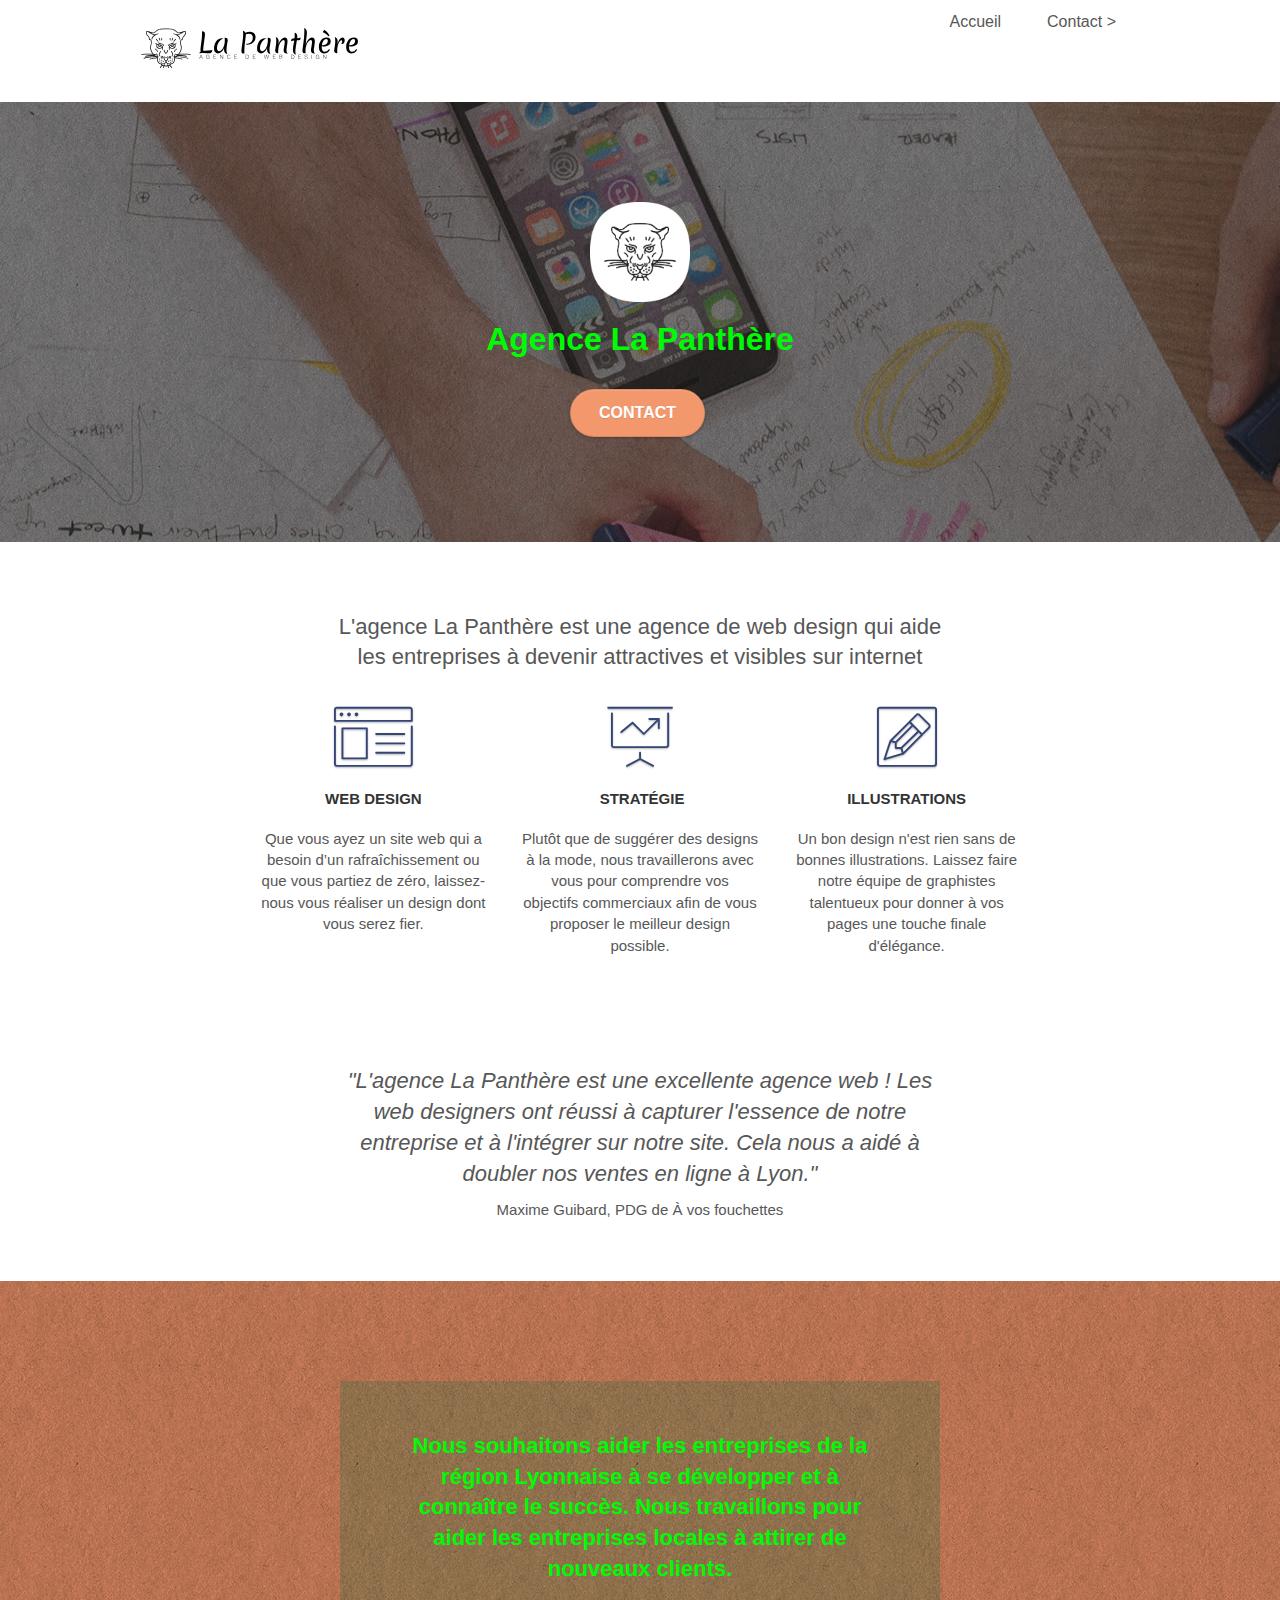
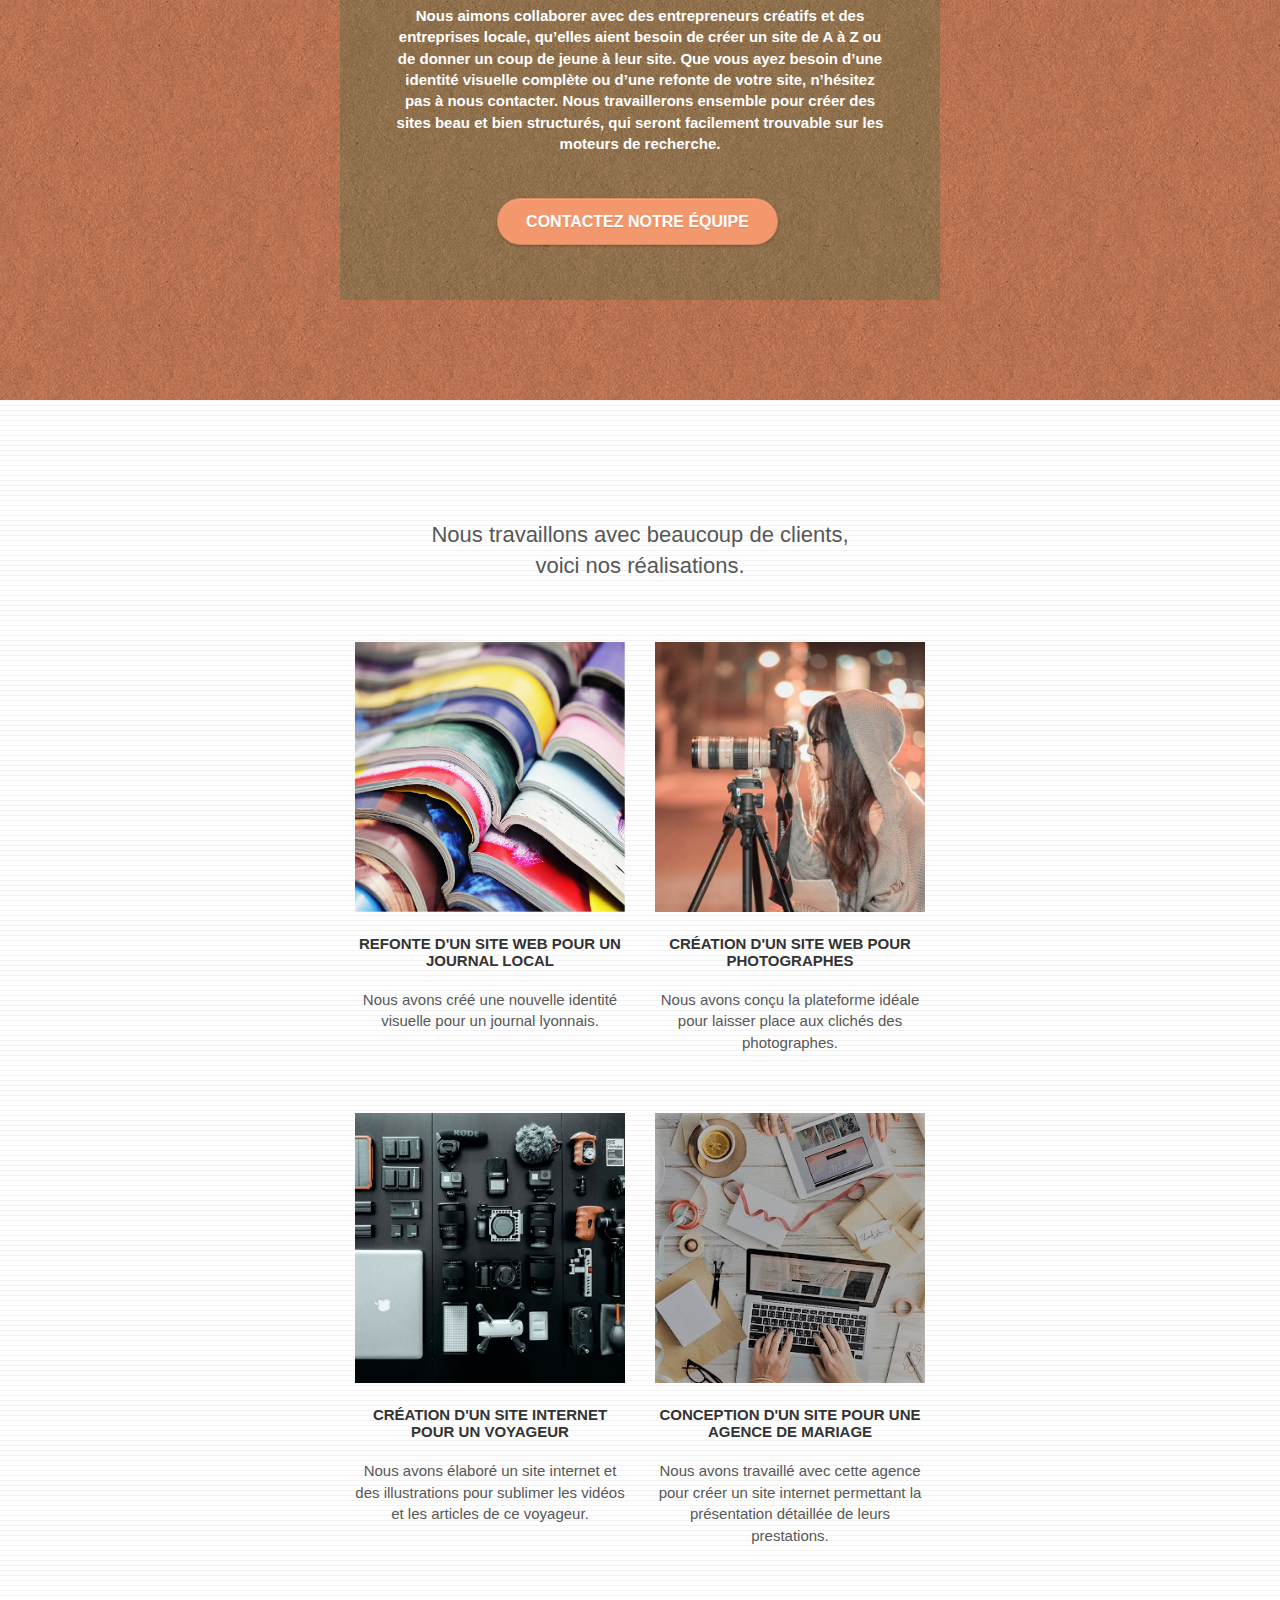
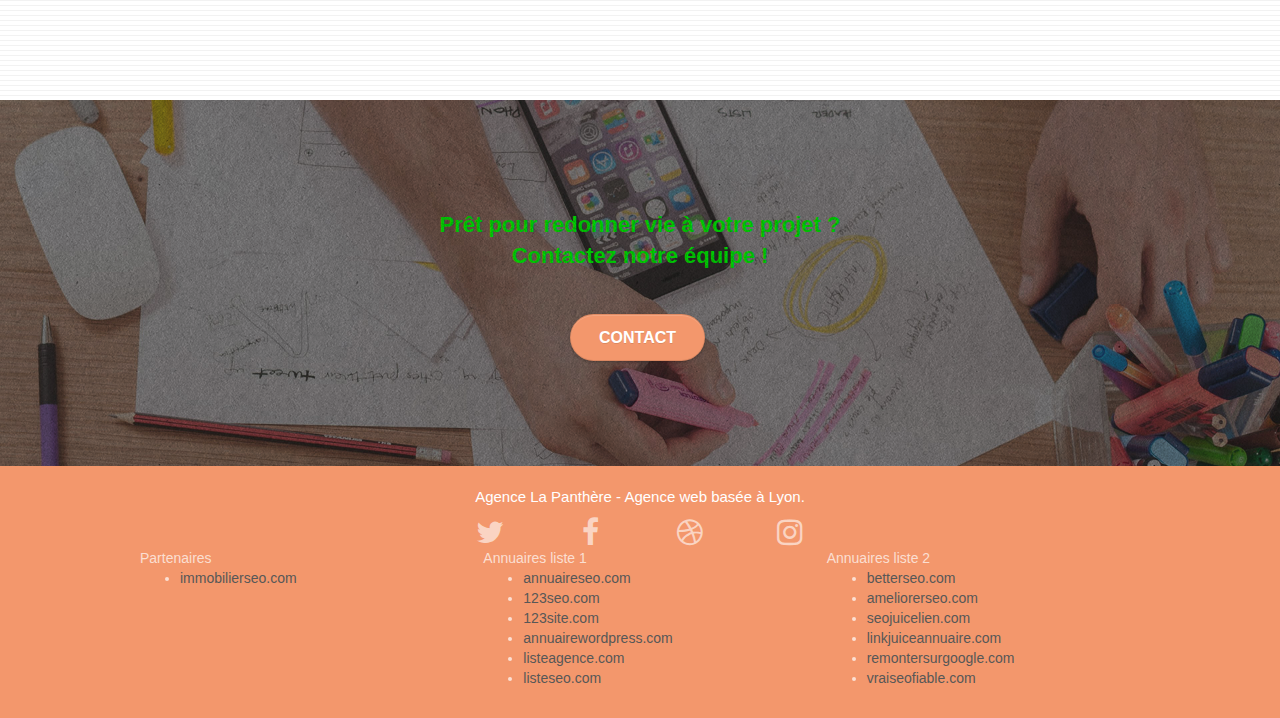
==== index.html @ 9208d67d "second commit" ====
<!doctype html>
<html lang="fr">

<head>
	<meta charset="utf-8">
	<meta name="keywords"
		content="seo, google, site web, site internet, agence design paris, agence design, agence design,agence design,agence design,agence design,agence design,agence design,agence design,agence design">
	<meta name="description" content="">
	<meta name="viewport" content="width=device-width, initial-scale=1.0, viewport-fit=cover">
	<link rel="shortcut icon" type="image/png" href="favicon.jpg">

	<link rel="stylesheet" type="text/css" href="./css/bootstrap.css">
	<link rel="stylesheet" type="text/css" href="style.css">
	<link rel="stylesheet" type="text/css" href="./css/font-awesome.css">
	<link rel="stylesheet" type="text/css" href="./css/et-line.css">


	<script src="./js/jquery-2.1.0.js"></script>
	<script src="./js/bootstrap.js"></script>
	<script src="./js/blocs.js"></script>
	<script src="./js/jquery.touchSwipe.js" defer></script>
	<script src="./js/gmaps.js"></script>

	<title>Agence La Panthère </title>


	<!-- Analytics -->

	<!-- Analytics END -->

</head>

<body>
	<!-- Principal conteneur -->
	<div class="page-container">

		<!-- bloc-0 -->
		<div class="bloc bgc-white l-bloc " id="bloc-0">
			<div class="container bloc-sm">

				<nav class="navbar row">
					<div class="navbar-header">

						<a class="navbar-brand" href="index.html"><img src="img/agence-la-panthere-monochrome.svg"
								alt="paris web design logo agence web meilleure agence" height="40" /></a>

						<button id="nav-toggle" type="button" class="ui-navbar-toggle navbar-toggle"
							data-toggle="collapse" data-target=".navbar-1">
							<span class="sr-only">Toggle navigation</span><span class="icon-bar"></span><span
								class="icon-bar"></span><span class="icon-bar"></span>
						</button>
					</div>
					<div class="collapse navbar-collapse navbar-1 special-dropdown-nav">
						<ul class="site-navigation nav navbar-nav">
							<li>
								<a href="index.html">Accueil</a>
							</li>
							<li>
							</li>
							<li>
								<a href="page2.html">Contact &gt;</a>
							</li>
						</ul>
					</div>
				</nav>
			</div>
		</div>
		<!-- bloc-0 END -->

		<!-- bloc-1-presentation -->
		<div class="bloc bgc-dark-slate-blue bg-banniere d-bloc bg-t-edge bloc-bg-texture texture-paper b-parallax"
			id="bloc-1-hero">
			<div class="container bloc-lg">
				<div class="row tight-width-whitespace">
					<div class="col-sm-12">
						<img src="img/logo.png" class="center-block image-resize-mode" width="100"
							alt="Agence La Panthère, agence web paris, création logo paris" />
						<h1 class="text-center hero-bloc-text tc-white ">
							<strong>Agence La Panthère</strong>
						</h1>
						<div class="text-center">
							<a href="page2.html" class="btn btn-lg btn-clean btn-rd cta-hero btn-atomic-tangerine"
								id="cta-hero">Contact</a>
						</div>
					</div>
				</div>
			</div>
		</div>
		<!-- bloc-1-presentation END -->

		<!-- bloc-2-services -->
		<div class="bloc bgc-white l-bloc" id="bloc-2-services">
			<div class="container bloc-md">
				<div class="row">
					<div class="col-sm-12 text-center">
						<h2>L'agence La Panthère est une agence de web design qui aide <br />les entreprises à devenir
							attractives et visibles sur internet</h2>
					</div>
				</div>
				<div class="row voffset-lg med-width-whitespace">
					<div class="col-sm-4">
						<div class="text-center">
							<span class="et-icon-browser sm-shadow icon-dark-slate-blue icons icon-lg"></span>
						</div>
						<h3 class="mg-md text-center">
							Web design
						</h3>
						<p class="text-center min-font-size">
							Que vous ayez un site web qui a besoin d&rsquo;un rafraîchissement ou que vous partiez de
							zéro, laissez-nous vous réaliser un design dont vous serez fier.
						</p>
					</div>
					<div class="col-sm-4">
						<div class="text-center">
							<span class="et-icon-presentation sm-shadow icon-dark-slate-blue icons icon-lg"></span>
						</div>
						<h3 class="mg-md text-center ">
							&nbsp;Stratégie
						</h3>
						<p class="text-center min-font-size">
							Plutôt que de suggérer des designs à la mode, nous travaillerons avec vous pour comprendre
							vos objectifs commerciaux afin de vous proposer le meilleur design possible.<br>
						</p>
					</div>
					<div class="col-sm-4">
						<div class="text-center">
							<span class="et-icon-edit sm-shadow icon-dark-slate-blue icons icon-lg"></span>
						</div>
						<h3 class="mg-md text-center">
							Illustrations
						</h3>
						<p class="text-center min-font-size">
							Un bon design n'est rien sans de bonnes illustrations. Laissez faire notre équipe de
							graphistes talentueux pour donner à vos pages une touche finale d'élégance.
						</p>
					</div>
				</div>
				<div class="row voffset-lg voffset">
					<div class="col-xs-12 col-md-8 col-md-offset-2 text-center">
						<h2><i>"L'agence La Panthère est une excellente agence web ! Les <br />
								web designers ont réussi à capturer l'essence de notre<br />
								entreprise et à l'intégrer sur notre site. Cela nous a aidé à <br />
								doubler nos ventes en ligne à Lyon."</i></h2>
						<p class="min-font-size">Maxime Guibard, PDG de À vos fouchettes</p>

					</div>
				</div>
			</div>
		</div>
		<!-- bloc-2-services END -->

		<!-- bloc-3-what-i-do -->
		<div class="bloc tc-white bgc-atomic-tangerine bg-presentation d-bloc bloc-bg-texture texture-paper b-parallax"
			id="bloc-3-what-i-do">
			<div class="container bloc-lg">
				<div class="row tight-width-whitespace black-background">
					<div class="col-sm-12">
						<h2 class="mg-md text-center tc-white">
							<strong>Nous souhaitons aider les entreprises de la région Lyonnaise à se développer et à
								connaître le succès. Nous travaillons pour aider les entreprises locales à attirer de
								nouveaux clients.<br /> </strong>
						</h2>
						<p class="text-center white min-font-size">
							<strong>Nous aimons collaborer avec des entrepreneurs créatifs et des entreprises locale,
								qu’elles aient besoin de créer un site de A à Z ou de donner un coup de jeune à leur
								site. Que vous ayez besoin d’une identité visuelle complète ou d’une refonte de votre
								site, n’hésitez pas à nous contacter. Nous travaillerons ensemble pour créer des sites
								beau et bien structurés, qui seront facilement trouvable sur les moteurs de recherche.
								<br><br><a class="btn btn-lg btn-clean btn-rd cta-hero btn-atomic-tangerine"
									href="page2.html">Contactez notre équipe</a><br></strong>
						</p>
					</div>
				</div>
			</div>
		</div>
		<!-- bloc-3-what-i-do END -->

		<!-- bloc-4-portfolio -->
		<div class="bloc bgc-white bg-lines-h2-bg bg-repeat l-bloc" id="bloc-4-portfolio">
			<div class="container bloc-lg">
				<div class="row">
					<div class="col-sm-12 text-center">
						<h2>Nous travaillons avec beaucoup de clients, <br />
							voici nos réalisations.</h2>
					</div>
				</div>
				<div class="row tight-width-whitespace portfolio-row">
					<div class="col-sm-6">
						<a href="#" data-lightbox="img/1.jpg" data-gallery-id="gallery-1"
							data-caption="Refonte d'un site web pour un journal local" data-frame="snapshot-lb"><img
								src="img/1.jpg"
								alt="paris web design logo agence web meilleure agence et refonte site web journal"
								class="img-responsive portfolio-thumb" /></a>
						<h3 class="mg-md text-center">
							Refonte d'un site web pour un journal local
						</h3>
						<p class="text-center min-font-size">
							Nous avons créé une nouvelle identité visuelle pour un journal lyonnais.
						</p>
					</div>
					<div class="col-sm-6">
						<a href="#" data-lightbox="img/2.jpg" data-gallery-id="gallery-1"
							data-caption="Création d'un site web pour photographes" data-frame="snapshot-lb"><img
								src="img/2.jpg" class="img-responsive portfolio-thumb"
								alt="paris web design logo agence web meilleure agence, Création d'un site web pour photographes" /></a>
						<h3 class="mg-md text-center">
							Création d'un site web pour photographes
						</h3>
						<p class="text-center min-font-size">
							Nous avons conçu la plateforme idéale pour laisser place aux clichés des photographes.
						</p>
					</div>
				</div>
				<div class="row tight-width-whitespace portfolio-row">
					<div class="col-sm-6">
						<a href="#" data-lightbox="img/3.png" data-gallery-id="gallery-1"
							data-caption="Création d'un site internet pour un voyageur" data-frame="snapshot-lb"><img
								src="img/3.png" class="img-responsive portfolio-thumb"
								alt="paris web design logo agence web meilleure agence, Création d'un site web pour voyageur" /></a>
						<h3 class="mg-md text-center">
							Création d'un site internet pour un voyageur
						</h3>
						<p class="text-center min-font-size">
							Nous avons élaboré un site internet et des illustrations pour sublimer les vidéos et les
							articles de ce voyageur.
						</p>
					</div>
					<div class="col-sm-6">
						<a href="#" data-lightbox="img/4.png" data-gallery-id="gallery-1"
							data-caption="Conception d'un site pour une agence de mariage" data-frame="snapshot-lb"><img
								src="img/4.png" class="img-responsive portfolio-thumb"
								alt="paris web design logo agence web meilleure agence, Création d'un site web pour agence de mariage" /></a>
						<h3 class="mg-md text-center">
							Conception d'un site pour une agence de mariage
						</h3>
						<p class="text-center min-font-size">
							Nous avons travaillé avec cette agence pour créer un site internet permettant la
							présentation détaillée de leurs prestations.
						</p>
					</div>
				</div>
			</div>
		</div>
		<!-- bloc-4-portfolio END -->

		<!-- bloc-5-cta -->
		<div class="bloc bgc-dark-slate-blue bg-banniere d-bloc bloc-bg-texture texture-paper" id="bloc-5-cta">
			<div class="container bloc-lg">
				<div class="row">
					<h2 class="mg-md text-center tc-white">
						<strong>Prêt pour redonner vie à votre projet ?<br>Contactez notre équipe !</strong>
					</h2>
					<div class="col-sm-12 text-center">
						<a href="page2.html"
							class="btn btn-atomic-tangerine btn-clean btn-rd btn-lg cta-hero">Contact</a>
					</div>
				</div>
			</div>
		</div>
		<!-- bloc-5-cta END -->

		<!-- Footer - bloc-8 -->
		<div class="bloc bgc-atomic-tangerine d-bloc" id="bloc-8">
			<div class="container bloc-sm">
				<div class="row">
					<div class="col-sm-12">
						<p class="text-center white min-font-size">
							Agence La Panthère - Agence web basée à Lyon.<br>
						</p>
						<div class="row row-no-gutters social">
							<div class="col-sm-3">
								<div class="text-center ">
									<a class="social " href="http://twitter.com"><i class="fa fa-twitter icon-md icon-size"></i></a>
								</div>
							</div>
							<div class="col-sm-3">
								<div class="text-center">
									<a class="social" href="http://facebook.com"><span class="fa fa-facebook icon-md"></span></a>
								</div>
							</div>
							<div class="col-sm-3">
								<div class="text-center">
									<a class="social" href="http://dribbble.com"><span class="fa fa-dribbble icon-md"></span></a>
								</div>
							</div>
							<div class="col-sm-3">
								<div class="text-center">
									<a class="social" href="http://instagram.com"><span
											class="fa fa-instagram icon-md"></span></a>
								</div>
							</div>

						</div>
						<div class="row">
							<div class="col-sm-4">
								Partenaires
								<ul>
									<li><a href="immobilierseo.com">immobilierseo.com</a></li>
								</ul>
							</div>
							<div class="col-sm-4">
								Annuaires liste 1
								<ul>
									
									<li><a href="annuaireseo.com">annuaireseo.com</a></li>
									
									<li><a href="123seoture.com">123seo.com</a></li>
									<li><a href="123site.com">123site.com</a></li>
									<li><a href="annuairewordpress.com">annuairewordpress.com</a></li>
									<li><a href="listeagence.com">listeagence.com</a></li>
									
									<li><a href="listeseo.com">listeseo.com</a></li>
								</ul>
							</div>
							<div class="col-sm-4">
								Annuaires liste 2
								<ul>
									<li><a href="betterseo.com">betterseo.com</a></li>
									<li><a href="ameliorerseo.com">ameliorerseo.com</a></li>
									<li><a href="seojuicelien.com">seojuicelien.com</a></li>
									
									
									
									<li><a href="linkjuiceannuaire.com">linkjuiceannuaire.com</a></li>
									<li><a href="remontersurgoogle.com">remontersurgoogle.com</a></li>
									<li><a href="vraiseofiable.com">vraiseofiable.com</a></li>
								</ul>
							</div>
						</div>
					</div>
				</div>
			</div>
		</div>
		<!-- Footer - bloc-8 END -->

	</div>
	<!-- Principal conteneur END -->


</body>

</html>
---- style.css ----
body {
    margin: 0;
    padding: 0;
    background: #FFF;
    overflow-x: hidden;
    -webkit-font-smoothing: antialiased;
    -moz-osx-font-smoothing: grayscale;
}

a,
button {
    transition: all .3s ease-in-out;
    outline: none !important;
}

a:hover {
    text-decoration: none;
    cursor: pointer;
}

#page-loading-blocs-notifaction {
    position: fixed;
    top: 0;
    bottom: 0;
    width: 100%;
    z-index: 100000;
    background: #FFFFFF url("img/pageload-spinner.gif") no-repeat center center;
}

.bloc {
    width: 100%;
    clear: both;
    background: 50% 50% no-repeat;
    padding: 0 50px;
    -webkit-background-size: cover;
    -moz-background-size: cover;
    -o-background-size: cover;
    background-size: cover;
    position: relative;
}

.bloc .container {
    padding-left: 0;
    padding-right: 0;
}

.bloc-lg {
    padding: 100px 50px;
}

.bloc-md {
    padding: 50px;
}

.bloc-sm {
    padding: 20px 50px;
}

.bg-center,
.bg-l-edge,
.bg-r-edge,
.bg-t-edge,
.bg-b-edge,
.bg-tl-edge,
.bg-bl-edge,
.bg-tr-edge,
.bg-br-edge,
.bg-repeat {
    -webkit-background-size: auto !important;
    -moz-background-size: auto !important;
    -o-background-size: auto !important;
    background-size: auto !important;
}

.bg-repeat {
    background: repeat;
}

.bg-t-edge {
    background: top no-repeat;
}

.bloc-bg-texture::before {
    content: "";
    background-size: 2px 2px;
    position: absolute;
    top: 0;
    bottom: 0;
    left: 0;
    right: 0;
}

.texture-paper::before {
    background: url("img/texture-paper.png");
    background-size: 280px 280px;
}

.b-parallax {
    background-attachment: fixed;
}

.d-bloc {
    color: rgba(255, 255, 255, .7);
}

.d-bloc button:hover {
    color: rgba(255, 255, 255, .9);
}

.d-bloc .icon-round,
.d-bloc .icon-square,
.d-bloc .icon-rounded,
.d-bloc .icon-semi-rounded-a,
.d-bloc .icon-semi-rounded-b {
    border-color: rgba(255, 255, 255, .9);
}

.d-bloc .divider-h span {
    border-color: rgba(255, 255, 255, .2);
}

.d-bloc .a-btn,
.d-bloc .navbar a,
.d-bloc .navbar-brand,
.d-bloc a .icon-sm,
.d-bloc a .icon-md,
.d-bloc a .icon-lg,
.d-bloc a .icon-xl,
.d-bloc h1 a,
.d-bloc h2 a,
.d-bloc h3 a,
.d-bloc h4 a,
.d-bloc h5 a,
.d-bloc h6 a,
.d-bloc p a {
    color: rgba(255, 255, 255, .6);
}

.d-bloc .a-btn:hover,
.d-bloc .navbar a:hover,
.d-bloc .navbar-brand:hover,
.d-bloc a:hover .icon-sm,
.d-bloc a:hover .icon-md,
.d-bloc a:hover .icon-lg,
.d-bloc a:hover .icon-xl,
.d-bloc h1 a:hover,
.d-bloc h2 a:hover,
.d-bloc h3 a:hover,
.d-bloc h4 a:hover,
.d-bloc h5 a:hover,
.d-bloc h6 a:hover,
.d-bloc p a:hover {
    color: rgba(255, 255, 255, 1);
}

.d-bloc .navbar-toggle .icon-bar {
    background: rgba(255, 255, 255, 1);
}

.d-bloc .btn-wire,
.d-bloc .btn-wire:hover {
    color: rgba(255, 255, 255, 1);
    border-color: rgba(255, 255, 255, 1);
}

.d-bloc .panel {
    color: rgba(0, 0, 0, .5);
}

.d-bloc .panel button:hover {
    color: rgba(0, 0, 0, .7);
}

.d-bloc .panel icon {
    border-color: rgba(0, 0, 0, .7);
}

.d-bloc .panel .divider-h span {
    border-color: rgba(0, 0, 0, .1);
}

.d-bloc .panel .a-btn {
    color: rgba(0, 0, 0, .6);
}

.d-bloc .panel .a-btn:hover {
    color: rgba(0, 0, 0, 1);
}

.d-bloc .panel .btn-wire,
.d-bloc .panel .btn-wire:hover {
    color: rgba(0, 0, 0, .7);
    border-color: rgba(0, 0, 0, .3);
}

.d-bloc .panel,
.l-bloc {
    color: rgba(0, 0, 0, .5);
}

.d-bloc .panel button:hover,
.l-bloc button:hover {
    color: rgba(0, 0, 0, .7);
}

.l-bloc .icon-round,
.l-bloc .icon-square,
.l-bloc .icon-rounded,
.l-bloc .icon-semi-rounded-a,
.l-bloc .icon-semi-rounded-b {
    border-color: rgba(0, 0, 0, .7);
}

.d-bloc .panel .divider-h span,
.l-bloc .divider-h span {
    border-color: rgba(0, 0, 0, .1);
}

.d-bloc .panel .a-btn,
.l-bloc .a-btn,
.l-bloc .navbar a,
.l-bloc .navbar-brand,
.l-bloc a .icon-sm,
.l-bloc a .icon-md,
.l-bloc a .icon-lg,
.l-bloc a .icon-xl,
.l-bloc h1 a,
.l-bloc h2 a,
.l-bloc h3 a,
.l-bloc h4 a,
.l-bloc h5 a,
.l-bloc h6 a,
.l-bloc p a {
    color: rgba(0, 0, 0, .6);
}

.d-bloc .panel .a-btn:hover,
.l-bloc .a-btn:hover,
.l-bloc .navbar a:hover,
.l-bloc .navbar-brand:hover,
.l-bloc a:hover .icon-sm,
.l-bloc a:hover .icon-md,
.l-bloc a:hover .icon-lg,
.l-bloc a:hover .icon-xl,
.l-bloc h1 a:hover,
.l-bloc h2 a:hover,
.l-bloc h3 a:hover,
.l-bloc h4 a:hover,
.l-bloc h5 a:hover,
.l-bloc h6 a:hover,
.l-bloc p a:hover {
    color: rgba(0, 0, 0, 1);
}

.l-bloc .navbar-toggle .icon-bar {
    color: rgba(0, 0, 0, .6);
}

.d-bloc .panel .btn-wire,
.d-bloc .panel .btn-wire:hover,
.l-bloc .btn-wire,
.l-bloc .btn-wire:hover {
    color: rgba(0, 0, 0, .7);
    border-color: rgba(0, 0, 0, .3);
}

.voffset {
    margin-top: 30px;
}

.voffset-lg {
    margin-top: 80px;
}

.row-no-gutters {
    margin-right: 0;
    margin-left: 0;
}

.row.row-no-gutters>[class^="col-"],
.row.row-no-gutters>[class*=" col-"] {
    padding-right: 0;
    padding-left: 0;
}

#bloc-1-hero h1 {
    font-size: 32px;
}

.navbar {
    margin-bottom: 0;
    z-index: 1;
}

.navbar-brand {
    height: auto;
    padding: 3px 15px;
    font-size: 25px;
    font-weight: normal;
    font-weight: 600;
    line-height: 44px;
}

.navbar-brand img {
    max-height: 200px;
    margin: 0 5px 0 0;
    display: inline;
}

.navbar-brand img[src$=svg] {
    min-width: 100px;
}

.nav-center .navbar-brand img {
    margin: 0;
}

.navbar .nav {
    padding-top: 2px;
    margin-right: -16px;
    float: right;
    z-index: 1;
}

.nav>li {
    float: left;
    margin: 4px;
    font-size: 16px;
    list-style-type: none;
}

.navbar-nav .open .dropdown-menu>li>a {
    text-align: inherit;
}

.nav>li a:hover,
.nav>li a:focus {
    background: transparent;
}

.navbar-toggle {
    margin: 10px 10px 0 0;
    border: 0px;
}

.navbar-toggle:hover {
    background: transparent !important;
}

.navbar-toggle .icon-bar {
    background-color: rgba(0, 0, 0, .5);
    width: 26px;
}

.nav-invert .navbar .nav {
    float: left;
}

.nav-invert .navbar-header,
.nav-invert .navbar-brand {
    float: right;
    position: relative;
    z-index: 2;
}

@media (min-width: 768px) {
    .site-navigation {
        position: relative;
        top: 50%;
        right: 20px;
        transform: translate(0, -50%);
        -webkit-transform: translateY(-50%);
    }

    .nav>li .dropdown-menu a,
    .nav>li .dropdown-menu a:hover {
        color: #484848;
    }

    .nav-invert .site-navigation {
        left: 0;
        right: 0;
    }

    .nav-center {
        text-align: center;
    }

    .nav-center .navbar-header {
        width: 100%;
    }

    .nav-center .navbar-header,
    .nav-center .navbar-brand,
    .nav-center .nav>li {
        float: none;
        display: inline-block;
    }

    .nav-center .site-navigation {
        position: relative;
        width: 100%;
        right: 0;
        margin-right: 0px;
        margin-top: 20px;
    }

    .nav-center.mini-nav .navbar-toggle {
        float: none;
        margin: 10px auto 0;
    }
}

.nav>li>.dropdown a {
    background: none !important;
    display: block;
    padding: 14px 15px;
}

nav .caret {
    margin: 0 5px;
}

.dropdown-menu .dropdown-menu {
    top: -8px;
    left: 100%;
}

.dropdown-menu .dropmenu-flow-right {
    top: 100%;
    left: 0;
    margin-left: -1px;
    border-top-left-radius: 0;
    border-top-right-radius: 0;
}

.dropdown-menu .dropdown span {
    border: 4px solid black;
    border-top-color: transparent;
    border-right-color: transparent;
    border-bottom-color: transparent;
    margin: 6px -5px 0 0 !important;
    float: right;
}

.mg-md {
    margin-top: 10px;
    margin-bottom: 20px;
}

.mg-lg {
    margin-top: 10px;
    margin-bottom: 40px;
}

.btn {
    margin: 0 5px 5px 0;
}

.btn.pull-right {
    margin: 0 0 5px 5px;
}

.btn-d,
.btn-d:hover,
.btn-d:focus {
    color: #FFF;
    background: rgba(0, 0, 0, .3);
}

button {
    outline: none !important;
}

.btn-rd {
    border-radius: 40px;
}

.btn-clean {
    border: 1px solid rgba(0, 0, 0, .08);
    border-bottom-color: rgba(0, 0, 0, .1);
    text-shadow: 0 1px 0 rgba(0, 0, 1, .1);
    box-shadow: 0 1px 3px rgba(0, 0, 1, .25), inset 0 1px 0 0 rgba(255, 255, 255, .15);
}

.icon-md {
    font-size: 30px !important;
}

.icon-lg {
    font-size: 60px !important;
}

.sm-shadow {
    text-shadow: 0 1px 2px rgba(0, 0, 0, .3);
}

.panel-sq,
.panel-sq .panel-heading,
.panel-sq .panel-footer {
    border-radius: 0;
}

.panel-rd {
    border-radius: 30px;
}

.panel-rd .panel-heading {
    border-radius: 29px 29px 0 0;
}

.panel-rd .panel-footer {
    border-radius: 0 0 29px 29px;
}

.form-control {
    border-color: rgba(0, 0, 0, .1);
    box-shadow: none;
}

.scrollToTop {
    width: 40px;
    height: 40px;
    position: fixed;
    bottom: 20px;
    right: 20px;
    opacity: 0;
    z-index: 500;
    transition: all .3s ease-in-out;
}

.scrollToTop span {
    margin-top: 6px;
}

.showScrollTop {
    font-size: 14px;
    opacity: 1;
}

a[data-lightbox] {
    position: relative;
    display: block;
    text-align: center;
}

a[data-lightbox]:hover::before {
    content: "+";
    font-family: "HelveticaNeue-Light", "Helvetica Neue Light", "Helvetica Neue", Helvetica, Arial;
    font-size: 32px;
    width: 50px;
    height: 50px;
    margin-left: -25px;
    border-radius: 50%;
    background: rgba(0, 0, 0, .6);
    color: #FFF;
    font-weight: 100;
    z-index: 1;
    position: absolute;
    top: 50%;
    transform: translateY(-50%);
    -webkit-transform: translateY(-50%);
}

a[data-lightbox]:hover img {
    opacity: 0.6;
    -webkit-animation-fill-mode: none;
    animation-fill-mode: none;
}

#lightbox-modal {
    display: flex;
    align-items: center;
}

#lightbox-modal .modal-dialog {
    width: 90%;
    max-width: 900px;
    margin: 0 auto 0;
}

#lightbox-modal .modal-dialog img {
    max-height: 90vh;
    margin: 0 auto;
}

.lightbox-caption {
    padding: 20px;
    color: #FFF;
    background: rgba(0, 0, 0, .5);
    position: absolute;
    left: 15px;
    right: 15px;
    bottom: 5px;
}

.close-lightbox {
    color: #FFF;
    font-size: 30px;
    position: absolute;
    top: 20px;
    right: 20px;
    z-index: 20;
    background: rgba(0, 0, 0, .5);
    border: none;
    line-height: 30px;
    padding: 0 9px 5px;
    opacity: 0.3;
}

.close-lightbox:hover,
.next-lightbox:hover,
.prev-lightbox:hover {
    opacity: 1.0;
    color: #FFF;
}

.next-lightbox,
.prev-lightbox {
    font-size: 20px;
    color: rgba(255, 255, 255, .9);
    background: rgba(0, 0, 0, .5);
    transition: all .2s ease-in-out;
    position: absolute;
    top: 45%;
    z-index: 1;
    opacity: 0.4;
}

.next-lightbox {
    padding: 6px 8px 1px 13px;
    right: 25px;
}

.prev-lightbox {
    padding: 6px 13px 1px 10px;
    left: 25px;
}

.snapshot-lb .modal-body {
    padding-bottom: 45px;
}

.snapshot-lb .lightbox-caption {
    padding: 0;
    color: rgba(0, 0, 0, .5);
    background: none;
}

h1,
h2,
h3,
h4,
h5,
h6,
p,
label,
.btn,
a {
    font-family: "helvetica";
    font-weight: 400;
    color: #575757 !important;
}

.container {
    max-width: 1000px;
}

.hero-bloc-text {
    font-size: 38px;
}

.hero-bloc-text-sub {
    font-size: 36px;
}

.statement-bloc-text {
    line-height: 26px;
    font-style: italic;
    font-size: 20px;
    text-align: center;
    font-weight: lighter;
    max-width: 520px;
    margin: auto auto auto auto;
}

p {
    font-size: 11px;
}

.tight-width-whitespace {
    max-width: 600px;
    margin: auto auto auto auto;
}

.h1 {
    font-size: 20px;
    font-family: "Open Sans";
}

.cta-hero {
    margin-top: 22px;
    color: #FFFFFF !important;
    text-transform: uppercase;
    padding: 12px 28px 12px 28px;
    font-size: 16px;
    font-weight: 700;
}

.social {
    max-width: 400px;
    margin: auto auto auto auto;
}

h2 {
    font-size: 22px;
    line-height: 1.4em;
}

h3 {
    font-size: 15px;
    text-transform: uppercase;
    font-weight: 700;
    color: #333333 !important;
}

.med-width-whitespace {
    max-width: 800px;
    margin: auto auto auto auto;
    box-shadow: 0px 0px 0px #000000;
}

h1 {
    color: #333333 !important;
}

h4 {
    color: #333333 !important;
}

.icons {
    margin-bottom: 14px;
    margin-top: 24px;
}

.white {
    color: #FFFFFF !important;

}

.min-font-size {
    font-size: 15px;
}

.portfolio-thumb {
    margin-bottom: 24px;
}

.portfolio-row {
    margin-bottom: 44px;
    margin-top: 50px;
}

.avatar {
    box-shadow: 0px 4px 9px rgba(0, 0, 0, 0.3);
}

.black-background {
    background-color: rgba(165, 147, 99, 0.7);
    padding: 40px 40px 40px 40px;
}

.bold-link {
    font-weight: 900;
    text-decoration: underline !important;
}

.bgc-white {
    background-color: #FFFFFF;
}

.bgc-dark-slate-blue {
    background-color: #364577;
}

.bgc-atomic-tangerine {
    background-color: #F3976C;
}

.tc-white {
    color: #00fb04 !important;
}

.btn-atomic-tangerine {
    background: #F3976C;
    color: #FFFFFF !important;
}

.btn-atomic-tangerine:hover {
    background: #c27956 !important;
    color: #FFFFFF !important;
}

.ltc-white {
    color: #FFFFFF !important;
}

.ltc-white:hover {
    color: #cccccc !important;
}

.ltc-atomic-tangerine {
    color: #F3976C !important;
}

.ltc-atomic-tangerine:hover {
    color: #c27956 !important;
}

.icon-dark-slate-blue {
    color: #364577 !important;
    border-color: #364577 !important;
}

.bg-dots-bg {
    background-image: url("img/dots-bg.png");
}

.bg-lines-h2-bg {
    background-image: url("img/lines-h2-bg.png");
}

.bg-banniere {
    background-image: url("img/agence-la-panthere.jpg");
}

.bg-presentation {
    background-image: url("img/image-de-presentation.png");
}

.icon-size i{
    font-size: 200%;
}

@media (max-width: 1024px) {
    .bloc {
        padding-left: 20px;
        padding-right: 20px;
    }

    .bloc.full-width-bloc,
    .bloc-tile-2.full-width-bloc .container,
    .bloc-tile-3.full-width-bloc .container,
    .bloc-tile-4.full-width-bloc .container {
        padding-left: 0;
        padding-right: 0;
    }
}

@media (max-width: 992px) and (min-width: 768px) {
    .navbar .nav {
        max-width: 80%
    }

    .nav-center.navbar .nav {
        max-width: 100%
    }
}

@media only screen and (min-device-width: 768px) and (max-device-width: 1024px) and (orientation: landscape) {
    .b-parallax {
        background-attachment: scroll;
    }
}

@media only screen and (min-device-width: 1024px) and (max-device-width: 1366px) and (-webkit-min-device-pixel-ratio: 1.5) {
    .b-parallax {
        background-attachment: scroll;
    }
}

@media (max-width: 991px) {
    .container {
        width: 100%;
    }

    .b-parallax {
        background-attachment: scroll;
    }

    .page-container,
    #hero-bloc {
        overflow-x: hidden;
        position: relative;
    }

    .bloc {
        padding-left: constant(safe-area-inset-left);
        padding-right: constant(safe-area-inset-right);
    }

    .bloc-group,
    .bloc-group .bloc {
        display: block;
        width: 100%;
    }

    .bloc-fill-screen .fill-bloc-top-edge,
    .bloc-fill-screen .fill-bloc-bottom-edge {
        padding: 0 20px;
        padding-left: constant(safe-area-inset-left);
        padding-right: constant(safe-area-inset-right);
    }
}

@media (max-width: 767px) {
    .page-container {
        overflow-x: hidden;
        position: relative;
    }

    h1,
    h2,
    h3,
    h4,
    h5,
    h6,
    p,
    #disqus_thread {
        padding-left: 10px !important;
        padding-right: 10px !important;
    }

    .b-parallax {
        background-attachment: scroll;
    }

    .navbar .nav {
        padding-top: 0;
        border-top: 1px solid rgba(0, 0, 0, .2);
        float: none !important;
    }

    .navbar.row {
        margin-left: 0;
        margin-right: 0;
    }

    .site-navigation {
        position: inherit;
        transform: none;
        -webkit-transform: none;
        -ms-transform: none;
    }

    .nav>li {
        margin-top: 0;
        border-bottom: 1px solid rgba(0, 0, 0, .1);
        background: rgba(0, 0, 0, .05);
        text-align: left;
        padding-left: 15px;
        width: 100%;
    }

    .nav>li:hover {
        background: rgba(0, 0, 0, .08);
    }

    .dropdown .dropdown a .caret {
        float: none;
        margin: 5px 0 0 10px !important;
        border: 4px solid black;
        border-bottom-color: transparent;
        border-right-color: transparent;
        border-left-color: transparent;
    }

    #hero-bloc .navbar .nav {
        background: rgba(0, 0, 0, .8);
    }

    #hero-bloc .navbar .nav a {
        color: rgba(255, 255, 255, .6);
    }

    .hero {
        padding: 50px 0;
    }

    .hero-nav {
        left: -1px;
        right: -1px;
    }

    .navbar-collapse {
        padding: 0;
        overflow-x: hidden;
        -webkit-box-shadow: none;
        box-shadow: none;
    }

    .navbar-brand img {
        max-height: 40px;
        width: auto;
    }

    .nav-invert .navbar-header {
        float: none;
        width: 100%;
    }

    .nav-invert .navbar-toggle {
        float: left;
        margin-left: 10px;
    }

    .bloc {
        padding-left: 0;
        padding-right: 0;
    }

    .bloc-xxl,
    .bloc-xl,
    .bloc-lg {
        padding: 40px 0;
    }

    .bloc-sm,
    .bloc-md {
        padding-left: 0;
        padding-right: 0;
    }

    .bloc-tile-2 .container,
    .bloc-tile-3 .container,
    .bloc-tile-4 .container,
    .bloc-fill-screen .fill-bloc-top-edge,
    .bloc-fill-screen .fill-bloc-bottom-edge {
        padding-left: 0;
        padding-right: 0;
    }

    .a-block {
        padding: 0 10px;
    }

    .btn-dwn {
        display: none;
    }

    .voffset {
        margin-top: 5px;
    }

    .voffset-md {
        margin-top: 20px;
    }

    .voffset-lg {
        margin-top: 30px;
    }

    form {
        padding: 5px;
    }

    .close-lightbox {
        display: inline-block;
    }

    .blocsapp-device-iphone5 {
        background-size: 216px 425px;
        padding-top: 60px;
        width: 216px;
        height: 425px;
    }

    .blocsapp-device-iphone5 img {
        width: 180px;
        height: 320px;
    }
}

@media (max-width: 400px) {
    .bloc {
        padding-left: 0;
        padding-right: 0;
    }
}

@media (max-width: 767px) {
    .bloc-mob-center-text {
        text-align: center;
    }
}
---- css/et-line.css ----
@font-face {
    font-family: et-line;
    src: url(../fonts/et-line.eot);
    src: url(../fonts/et-line.eot?#iefix) format('embedded-opentype'), url(../fonts/et-line.woff) format('woff'), url(../fonts/et-line.ttf) format('truetype'), url(../fonts/et-line.svg#et-line) format('svg');
    font-weight: 400;
    font-style: normal
}

.et-icon-adjustments,
.et-icon-alarmclock,
.et-icon-anchor,
.et-icon-aperture,
.et-icon-attachment,
.et-icon-bargraph,
.et-icon-basket,
.et-icon-beaker,
.et-icon-bike,
.et-icon-book-open,
.et-icon-briefcase,
.et-icon-browser,
.et-icon-calendar,
.et-icon-camera,
.et-icon-caution,
.et-icon-chat,
.et-icon-circle-compass,
.et-icon-clipboard,
.et-icon-clock,
.et-icon-cloud,
.et-icon-compass,
.et-icon-desktop,
.et-icon-dial,
.et-icon-document,
.et-icon-documents,
.et-icon-download,
.et-icon-dribbble,
.et-icon-edit,
.et-icon-envelope,
.et-icon-expand,
.et-icon-facebook,
.et-icon-flag,
.et-icon-focus,
.et-icon-gears,
.et-icon-genius,
.et-icon-gift,
.et-icon-global,
.et-icon-globe,
.et-icon-googleplus,
.et-icon-grid,
.et-icon-happy,
.et-icon-hazardous,
.et-icon-heart,
.et-icon-hotairballoon,
.et-icon-hourglass,
.et-icon-key,
.et-icon-laptop,
.et-icon-layers,
.et-icon-lifesaver,
.et-icon-lightbulb,
.et-icon-linegraph,
.et-icon-linkedin,
.et-icon-lock,
.et-icon-magnifying-glass,
.et-icon-map,
.et-icon-map-pin,
.et-icon-megaphone,
.et-icon-mic,
.et-icon-mobile,
.et-icon-newspaper,
.et-icon-notebook,
.et-icon-paintbrush,
.et-icon-paperclip,
.et-icon-pencil,
.et-icon-phone,
.et-icon-picture,
.et-icon-pictures,
.et-icon-piechart,
.et-icon-presentation,
.et-icon-pricetags,
.et-icon-printer,
.et-icon-profile-female,
.et-icon-profile-male,
.et-icon-puzzle,
.et-icon-quote,
.et-icon-recycle,
.et-icon-refresh,
.et-icon-ribbon,
.et-icon-rss,
.et-icon-sad,
.et-icon-scissors,
.et-icon-scope,
.et-icon-search,
.et-icon-shield,
.et-icon-speedometer,
.et-icon-strategy,
.et-icon-streetsign,
.et-icon-tablet,
.et-icon-target,
.et-icon-telescope,
.et-icon-toolbox,
.et-icon-tools,
.et-icon-tools-2,
.et-icon-trophy,
.et-icon-tumblr,
.et-icon-twitter,
.et-icon-upload,
.et-icon-video,
.et-icon-wallet,
.et-icon-wine {
    font-family: et-line;
    speak-as: none;
    font-style: normal;
    font-weight: 400;
    font-variant: normal;
    text-transform: none;
    line-height: 1;
    -webkit-font-smoothing: antialiased;
    -moz-osx-font-smoothing: grayscale;
    display: inline-block
}

.et-icon-mobile:before {
    content: "\e000"
}

.et-icon-laptop:before {
    content: "\e001"
}

.et-icon-desktop:before {
    content: "\e002"
}

.et-icon-tablet:before {
    content: "\e003"
}

.et-icon-phone:before {
    content: "\e004"
}

.et-icon-document:before {
    content: "\e005"
}

.et-icon-documents:before {
    content: "\e006"
}

.et-icon-search:before {
    content: "\e007"
}

.et-icon-clipboard:before {
    content: "\e008"
}

.et-icon-newspaper:before {
    content: "\e009"
}

.et-icon-notebook:before {
    content: "\e00a"
}

.et-icon-book-open:before {
    content: "\e00b"
}

.et-icon-browser:before {
    content: "\e00c"
}

.et-icon-calendar:before {
    content: "\e00d"
}

.et-icon-presentation:before {
    content: "\e00e"
}

.et-icon-picture:before {
    content: "\e00f"
}

.et-icon-pictures:before {
    content: "\e010"
}

.et-icon-video:before {
    content: "\e011"
}

.et-icon-camera:before {
    content: "\e012"
}

.et-icon-printer:before {
    content: "\e013"
}

.et-icon-toolbox:before {
    content: "\e014"
}

.et-icon-briefcase:before {
    content: "\e015"
}

.et-icon-wallet:before {
    content: "\e016"
}

.et-icon-gift:before {
    content: "\e017"
}

.et-icon-bargraph:before {
    content: "\e018"
}

.et-icon-grid:before {
    content: "\e019"
}

.et-icon-expand:before {
    content: "\e01a"
}

.et-icon-focus:before {
    content: "\e01b"
}

.et-icon-edit:before {
    content: "\e01c"
}

.et-icon-adjustments:before {
    content: "\e01d"
}

.et-icon-ribbon:before {
    content: "\e01e"
}

.et-icon-hourglass:before {
    content: "\e01f"
}

.et-icon-lock:before {
    content: "\e020"
}

.et-icon-megaphone:before {
    content: "\e021"
}

.et-icon-shield:before {
    content: "\e022"
}

.et-icon-trophy:before {
    content: "\e023"
}

.et-icon-flag:before {
    content: "\e024"
}

.et-icon-map:before {
    content: "\e025"
}

.et-icon-puzzle:before {
    content: "\e026"
}

.et-icon-basket:before {
    content: "\e027"
}

.et-icon-envelope:before {
    content: "\e028"
}

.et-icon-streetsign:before {
    content: "\e029"
}

.et-icon-telescope:before {
    content: "\e02a"
}

.et-icon-gears:before {
    content: "\e02b"
}

.et-icon-key:before {
    content: "\e02c"
}

.et-icon-paperclip:before {
    content: "\e02d"
}

.et-icon-attachment:before {
    content: "\e02e"
}

.et-icon-pricetags:before {
    content: "\e02f"
}

.et-icon-lightbulb:before {
    content: "\e030"
}

.et-icon-layers:before {
    content: "\e031"
}

.et-icon-pencil:before {
    content: "\e032"
}

.et-icon-tools:before {
    content: "\e033"
}

.et-icon-tools-2:before {
    content: "\e034"
}

.et-icon-scissors:before {
    content: "\e035"
}

.et-icon-paintbrush:before {
    content: "\e036"
}

.et-icon-magnifying-glass:before {
    content: "\e037"
}

.et-icon-circle-compass:before {
    content: "\e038"
}

.et-icon-linegraph:before {
    content: "\e039"
}

.et-icon-mic:before {
    content: "\e03a"
}

.et-icon-strategy:before {
    content: "\e03b"
}

.et-icon-beaker:before {
    content: "\e03c"
}

.et-icon-caution:before {
    content: "\e03d"
}

.et-icon-recycle:before {
    content: "\e03e"
}

.et-icon-anchor:before {
    content: "\e03f"
}

.et-icon-profile-male:before {
    content: "\e040"
}

.et-icon-profile-female:before {
    content: "\e041"
}

.et-icon-bike:before {
    content: "\e042"
}

.et-icon-wine:before {
    content: "\e043"
}

.et-icon-hotairballoon:before {
    content: "\e044"
}

.et-icon-globe:before {
    content: "\e045"
}

.et-icon-genius:before {
    content: "\e046"
}

.et-icon-map-pin:before {
    content: "\e047"
}

.et-icon-dial:before {
    content: "\e048"
}

.et-icon-chat:before {
    content: "\e049"
}

.et-icon-heart:before {
    content: "\e04a"
}

.et-icon-cloud:before {
    content: "\e04b"
}

.et-icon-upload:before {
    content: "\e04c"
}

.et-icon-download:before {
    content: "\e04d"
}

.et-icon-target:before {
    content: "\e04e"
}

.et-icon-hazardous:before {
    content: "\e04f"
}

.et-icon-piechart:before {
    content: "\e050"
}

.et-icon-speedometer:before {
    content: "\e051"
}

.et-icon-global:before {
    content: "\e052"
}

.et-icon-compass:before {
    content: "\e053"
}

.et-icon-lifesaver:before {
    content: "\e054"
}

.et-icon-clock:before {
    content: "\e055"
}

.et-icon-aperture:before {
    content: "\e056"
}

.et-icon-quote:before {
    content: "\e057"
}

.et-icon-scope:before {
    content: "\e058"
}

.et-icon-alarmclock:before {
    content: "\e059"
}

.et-icon-refresh:before {
    content: "\e05a"
}

.et-icon-happy:before {
    content: "\e05b"
}

.et-icon-sad:before {
    content: "\e05c"
}

.et-icon-facebook:before {
    content: "\e05d"
}

.et-icon-twitter:before {
    content: "\e05e"
}

.et-icon-googleplus:before {
    content: "\e05f"
}

.et-icon-rss:before {
    content: "\e060"
}

.et-icon-tumblr:before {
    content: "\e061"
}

.et-icon-linkedin:before {
    content: "\e062"
}

.et-icon-dribbble:before {
    content: "\e063"
}
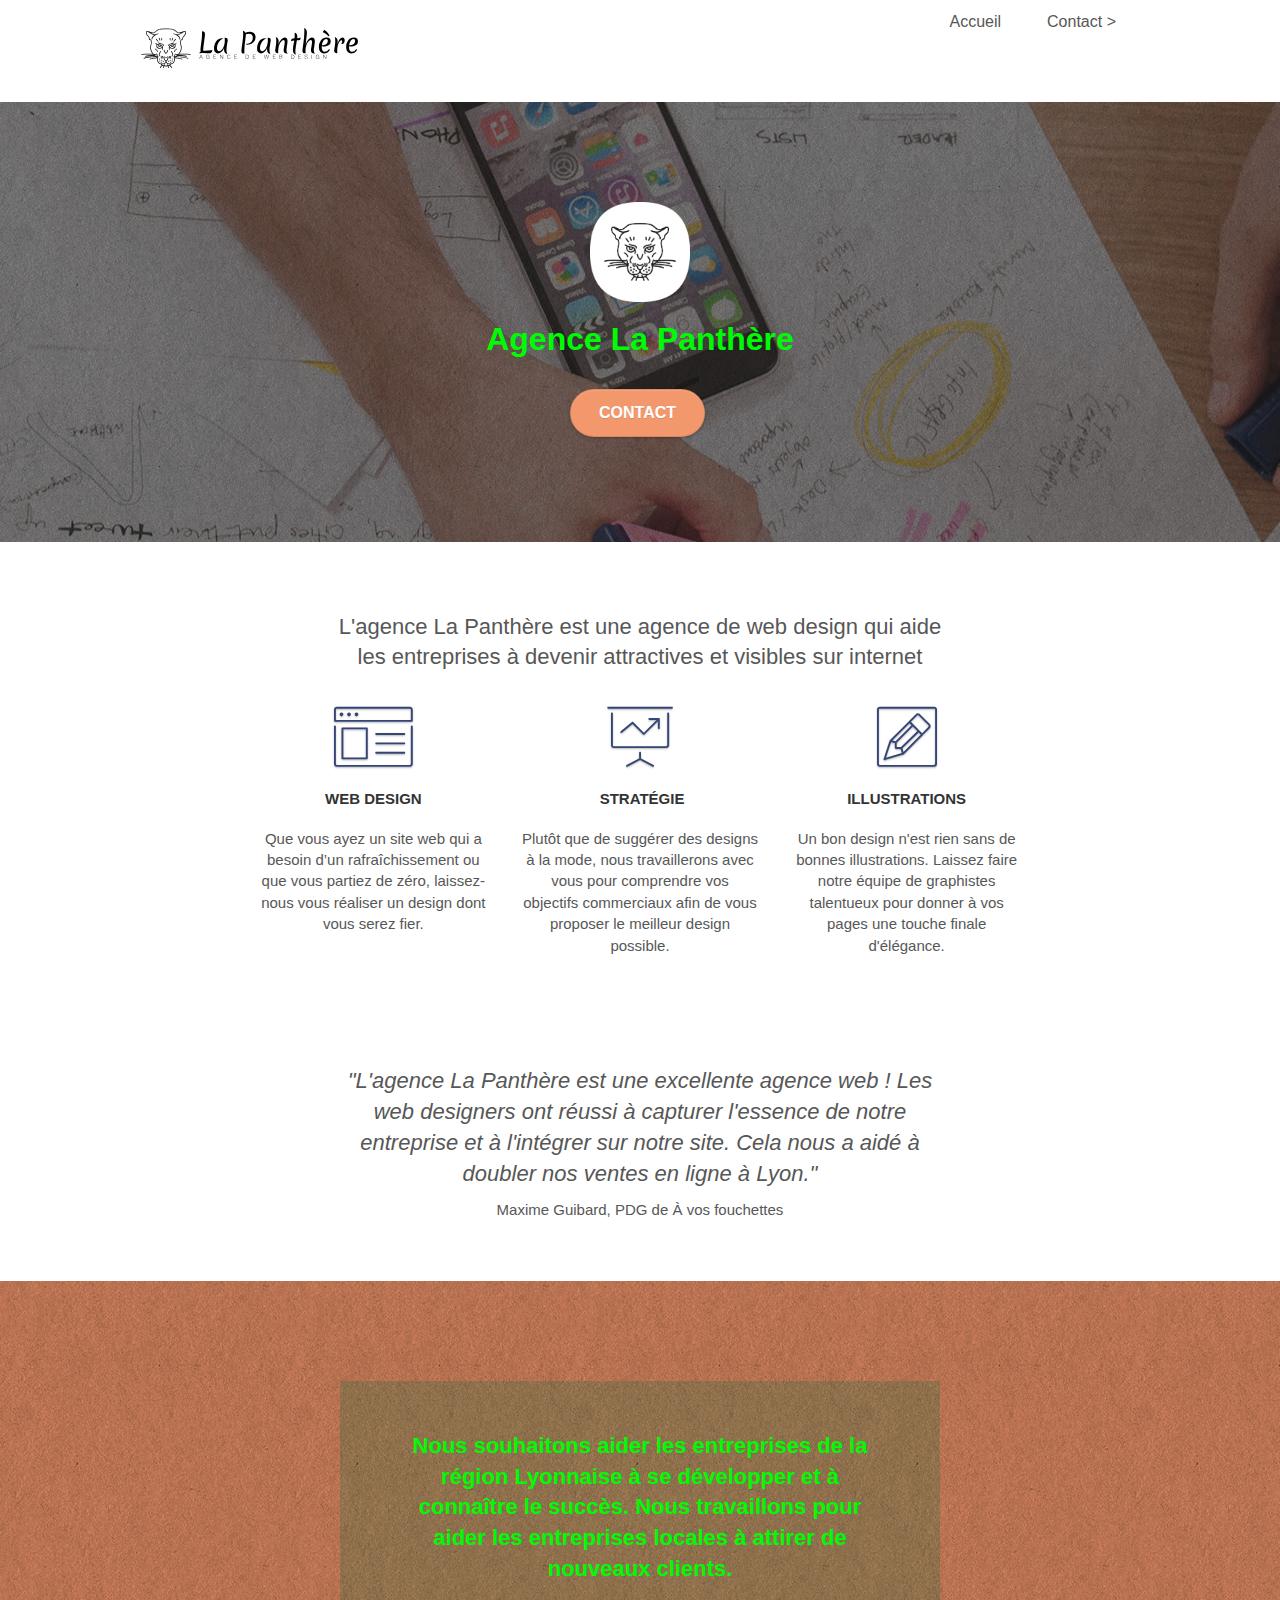
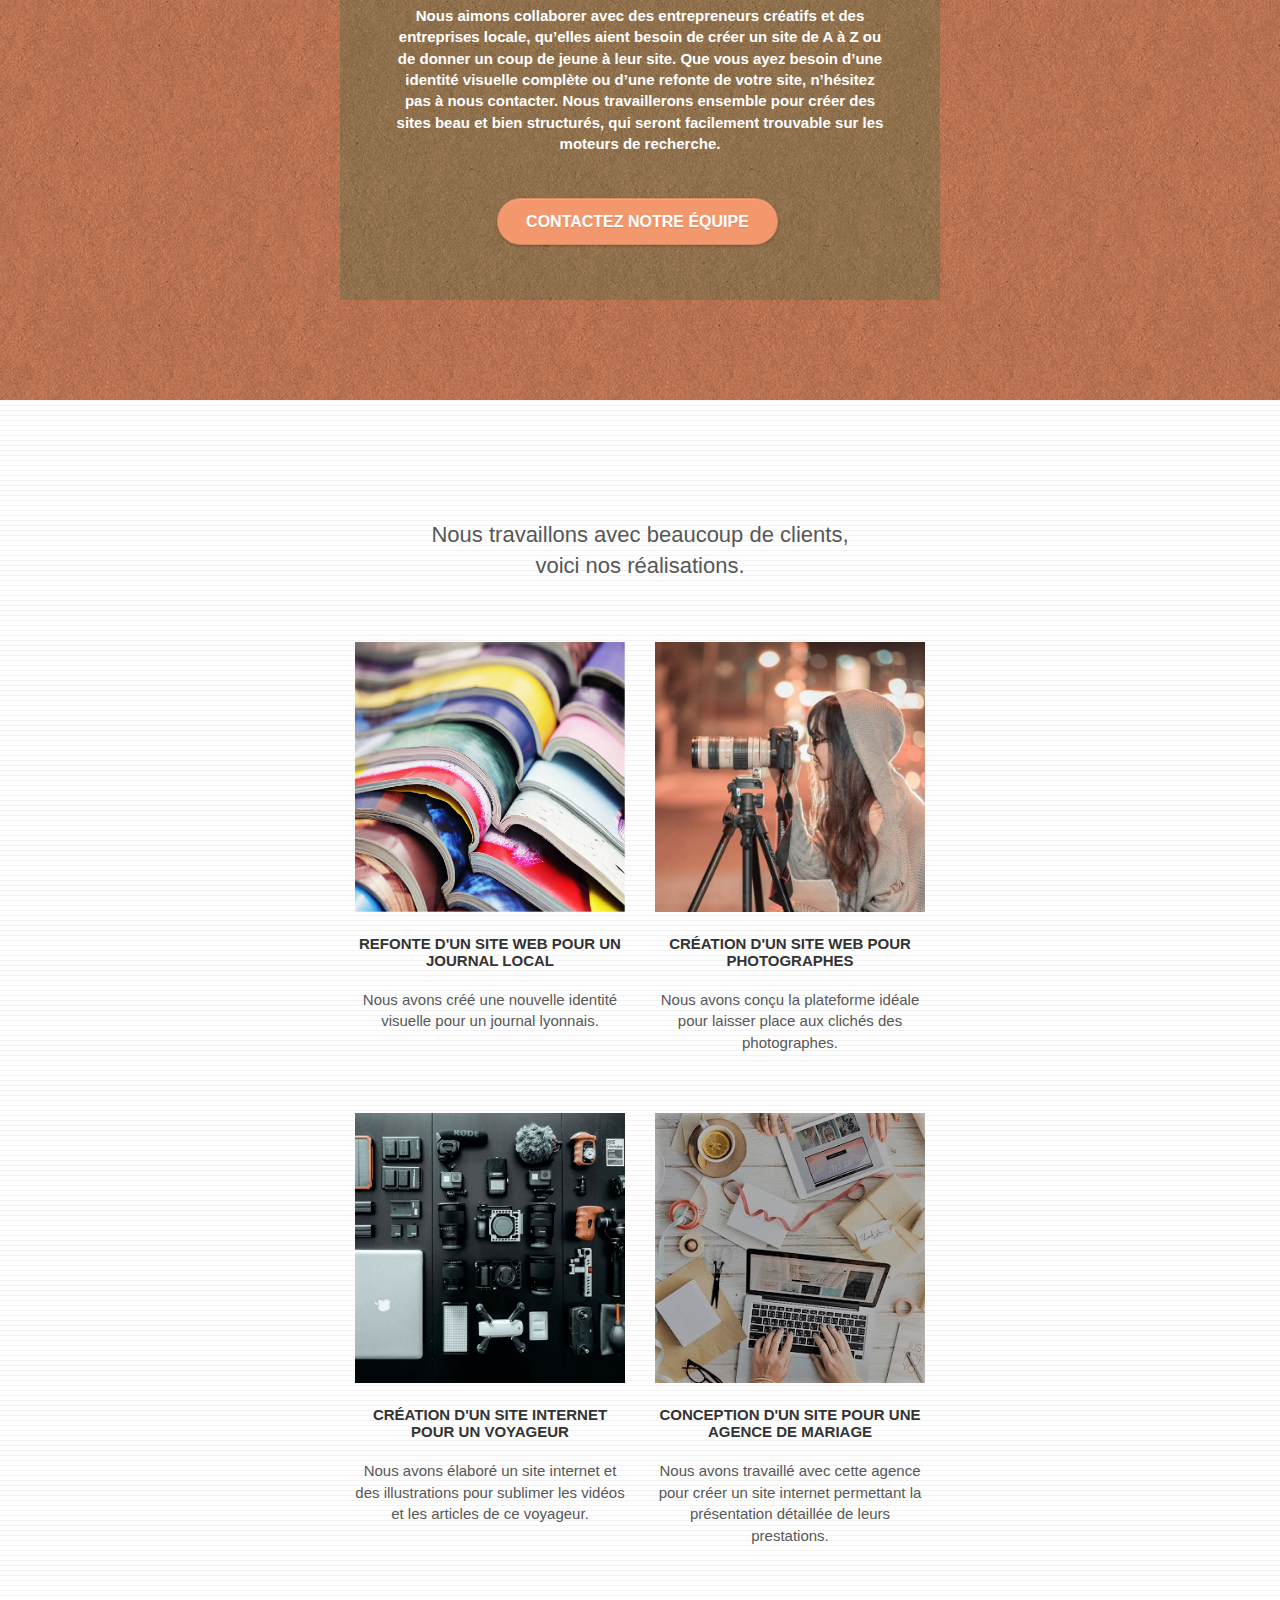
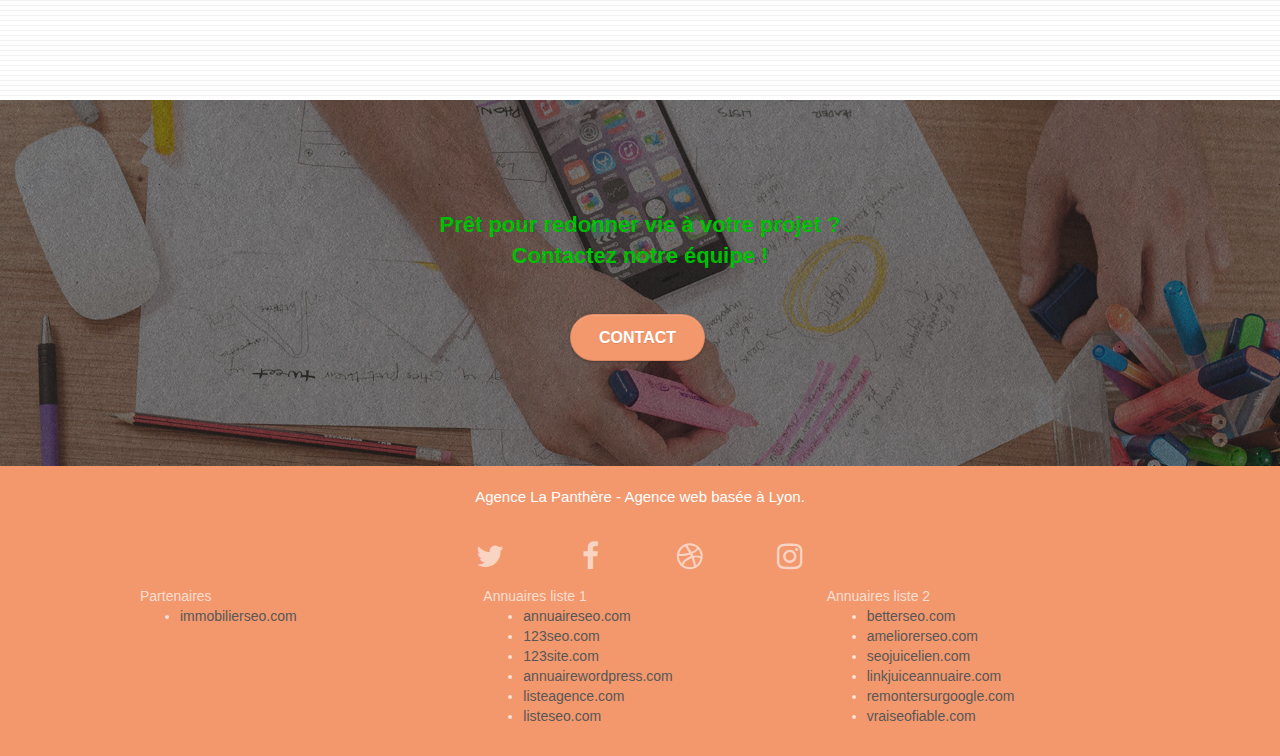
==== commit 9b8a2ae0: "second commit" ====
--- a/index.html
+++ b/index.html
@@ -5,7 +5,7 @@
 	<meta charset="utf-8">
 	<meta name="keywords"
 		content="seo, google, site web, site internet, agence design paris, agence design, agence design,agence design,agence design,agence design,agence design,agence design,agence design,agence design">
-	<meta name="description" content="">
+	<meta name="description" content="agence la panthere">
 	<meta name="viewport" content="width=device-width, initial-scale=1.0, viewport-fit=cover">
 	<link rel="shortcut icon" type="image/png" href="favicon.jpg">
 
@@ -270,22 +270,22 @@
 						<div class="row row-no-gutters social">
 							<div class="col-sm-3">
 								<div class="text-center ">
-									<a class="social " href="http://twitter.com"><i class="fa fa-twitter icon-md icon-size"></i></a>
+									<a class="social min-icon-size" href="http://twitter.com"><i class="fa fa-twitter icon-md icon-size"></i></a>
 								</div>
 							</div>
 							<div class="col-sm-3">
 								<div class="text-center">
-									<a class="social" href="http://facebook.com"><span class="fa fa-facebook icon-md"></span></a>
+									<a class="social min-icon-size" href="http://facebook.com"><span class="fa fa-facebook icon-md"></span></a>
 								</div>
 							</div>
 							<div class="col-sm-3">
 								<div class="text-center">
-									<a class="social" href="http://dribbble.com"><span class="fa fa-dribbble icon-md"></span></a>
+									<a class="social min-icon-size" href="http://dribbble.com"><span class="fa fa-dribbble icon-md"></span></a>
 								</div>
 							</div>
 							<div class="col-sm-3">
 								<div class="text-center">
-									<a class="social" href="http://instagram.com"><span
+									<a class="social min-icon-size" href="http://instagram.com"><span
 											class="fa fa-instagram icon-md"></span></a>
 								</div>
 							</div>
@@ -295,35 +295,35 @@
 							<div class="col-sm-4">
 								Partenaires
 								<ul>
-									<li><a href="immobilierseo.com">immobilierseo.com</a></li>
+									<li><a class="min-links-size" href="http://immobilierseo.com">immobilierseo.com</a></li>
 								</ul>
 							</div>
 							<div class="col-sm-4">
 								Annuaires liste 1
 								<ul>
 									
-									<li><a href="annuaireseo.com">annuaireseo.com</a></li>
-									
-									<li><a href="123seoture.com">123seo.com</a></li>
-									<li><a href="123site.com">123site.com</a></li>
-									<li><a href="annuairewordpress.com">annuairewordpress.com</a></li>
-									<li><a href="listeagence.com">listeagence.com</a></li>
-									
-									<li><a href="listeseo.com">listeseo.com</a></li>
+									<li><a class="min-links-size" href="http://annuaireseo.com">annuaireseo.com</a></li>
+									
+									<li><a class="min-links-size" href="http://123seoture.com">123seo.com</a></li>
+									<li><a class="min-links-size" href="http://123site.com">123site.com</a></li>
+									<li><a class="min-links-size" href="http://annuairewordpress.com">annuairewordpress.com</a></li>
+									<li><a class="min-links-size" href="http://listeagence.com">listeagence.com</a></li>
+									
+									<li><a class="min-links-size" href="http://listeseo.com">listeseo.com</a></li>
 								</ul>
 							</div>
 							<div class="col-sm-4">
 								Annuaires liste 2
 								<ul>
-									<li><a href="betterseo.com">betterseo.com</a></li>
-									<li><a href="ameliorerseo.com">ameliorerseo.com</a></li>
-									<li><a href="seojuicelien.com">seojuicelien.com</a></li>
-									
-									
-									
-									<li><a href="linkjuiceannuaire.com">linkjuiceannuaire.com</a></li>
-									<li><a href="remontersurgoogle.com">remontersurgoogle.com</a></li>
-									<li><a href="vraiseofiable.com">vraiseofiable.com</a></li>
+									<li><a  class="min-links-size" href="http://betterseo.com">betterseo.com</a></li>
+									<li><a class="min-links-size" href="http://ameliorerseo.com">ameliorerseo.com</a></li>
+									<li><a class="min-links-size" href="http://seojuicelien.com">seojuicelien.com</a></li>
+									
+									
+									
+									<li><a class="min-links-size" href="http://linkjuiceannuaire.com">linkjuiceannuaire.com</a></li>
+									<li><a class="min-links-size" href="http://remontersurgoogle.com">remontersurgoogle.com</a></li>
+									<li><a class="min-links-size" href="http://vraiseofiable.com">vraiseofiable.com</a></li>
 								</ul>
 							</div>
 						</div>
--- a/style.css
+++ b/style.css
@@ -1,4 +1,5 @@
 body {
+    box-sizing: border-box;
     margin: 0;
     padding: 0;
     background: #FFF;
@@ -748,9 +749,7 @@
 
 }
 
-.min-font-size {
-    font-size: 15px;
-}
+
 
 .portfolio-thumb {
     margin-bottom: 24px;
@@ -838,9 +837,7 @@
     background-image: url("img/image-de-presentation.png");
 }
 
-.icon-size i{
-    font-size: 200%;
-}
+
 
 @media (max-width: 1024px) {
     .bloc {
@@ -1092,4 +1089,19 @@
     .bloc-mob-center-text {
         text-align: center;
     }
+}
+
+/* Modifications */
+
+.min-font-size {
+    font-size: 15px;
+}
+/*
+.min-links-size {
+    font-size : 200%;
+}
+*/
+
+.min-icon-size {
+    font-size: 48px;
 }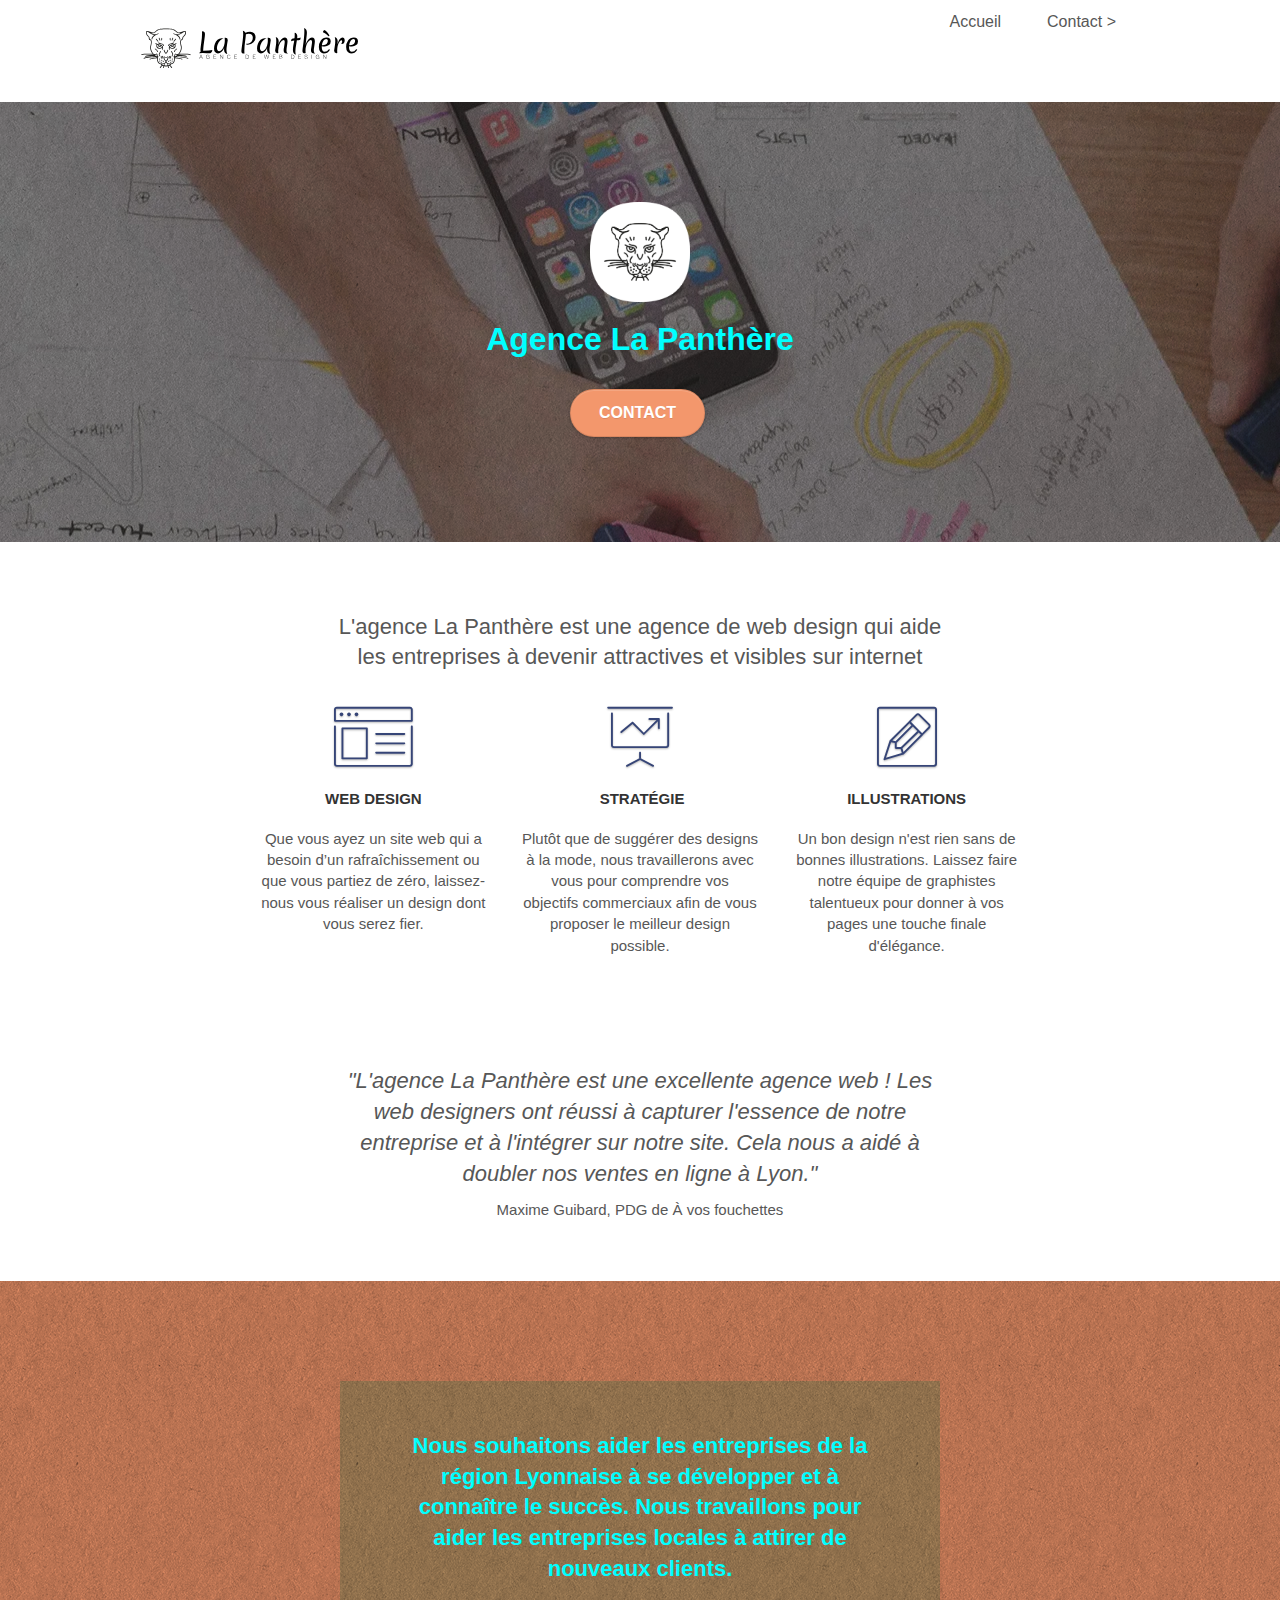
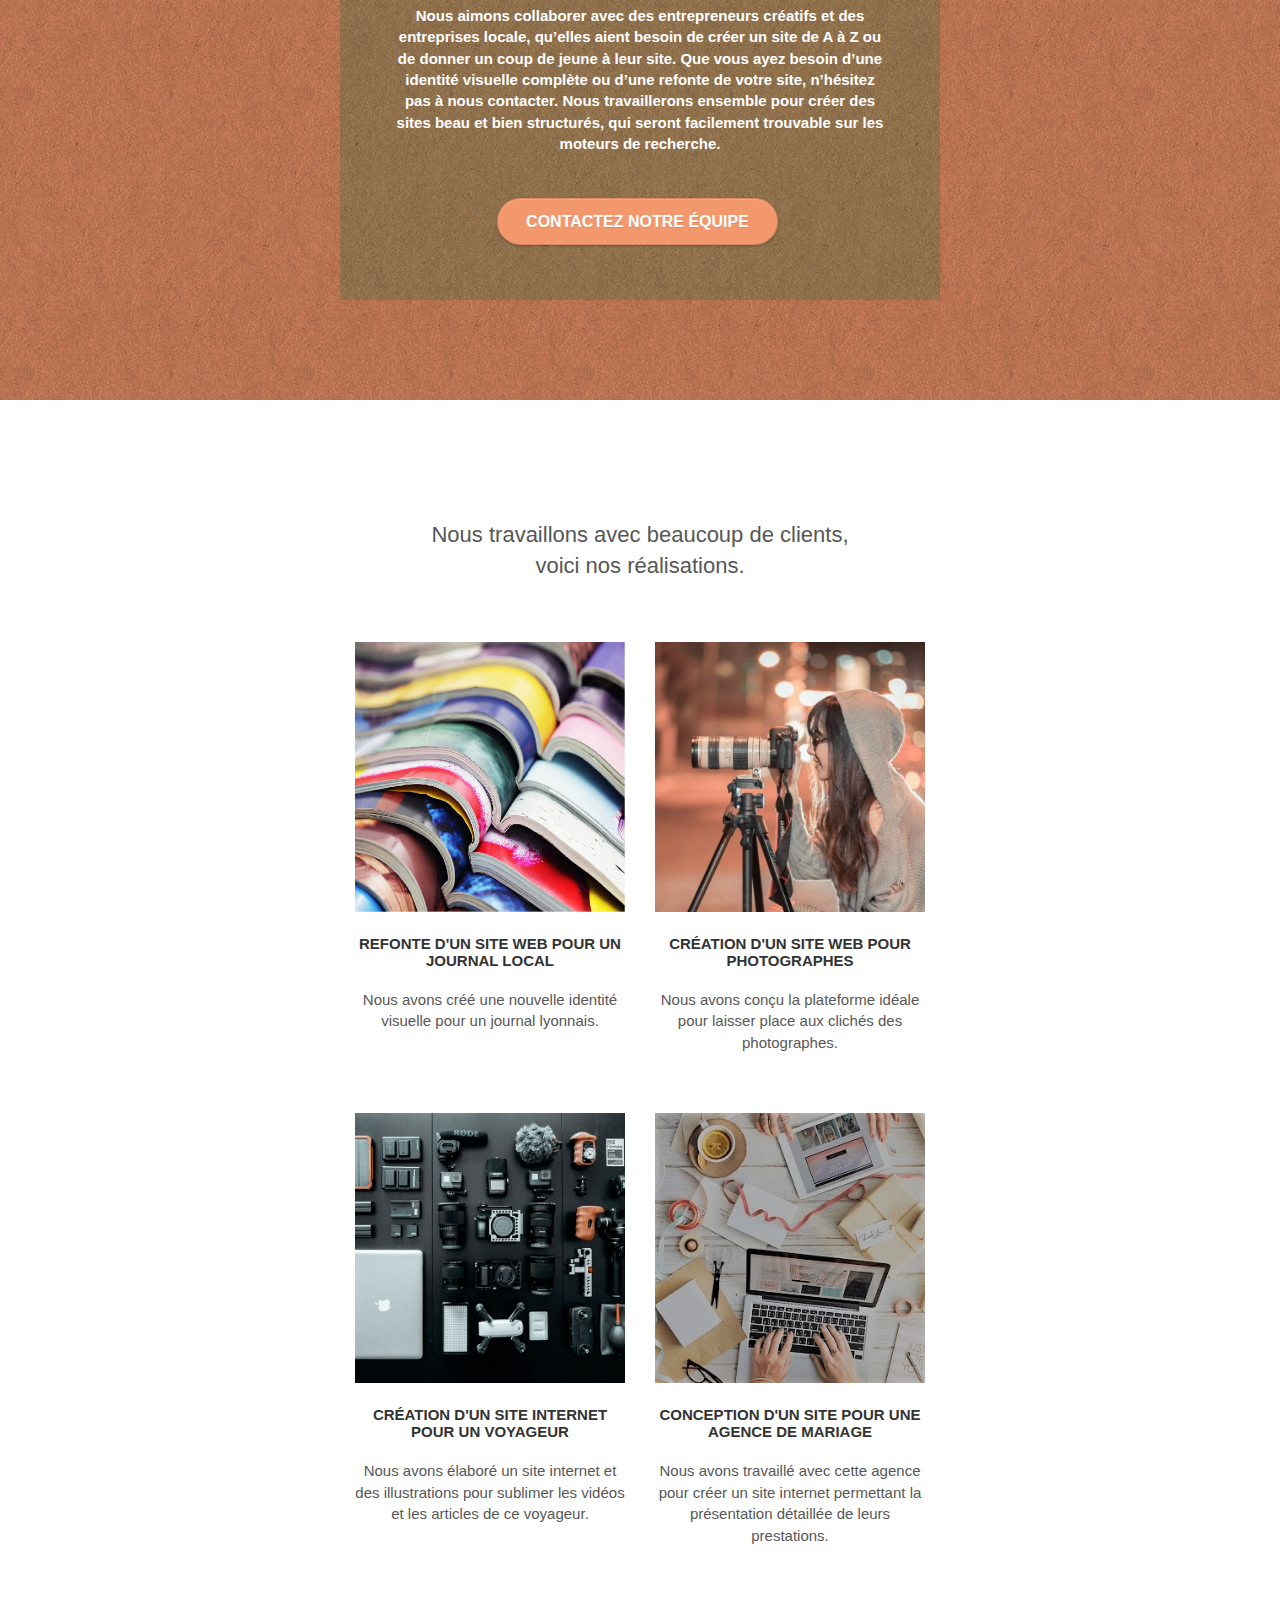
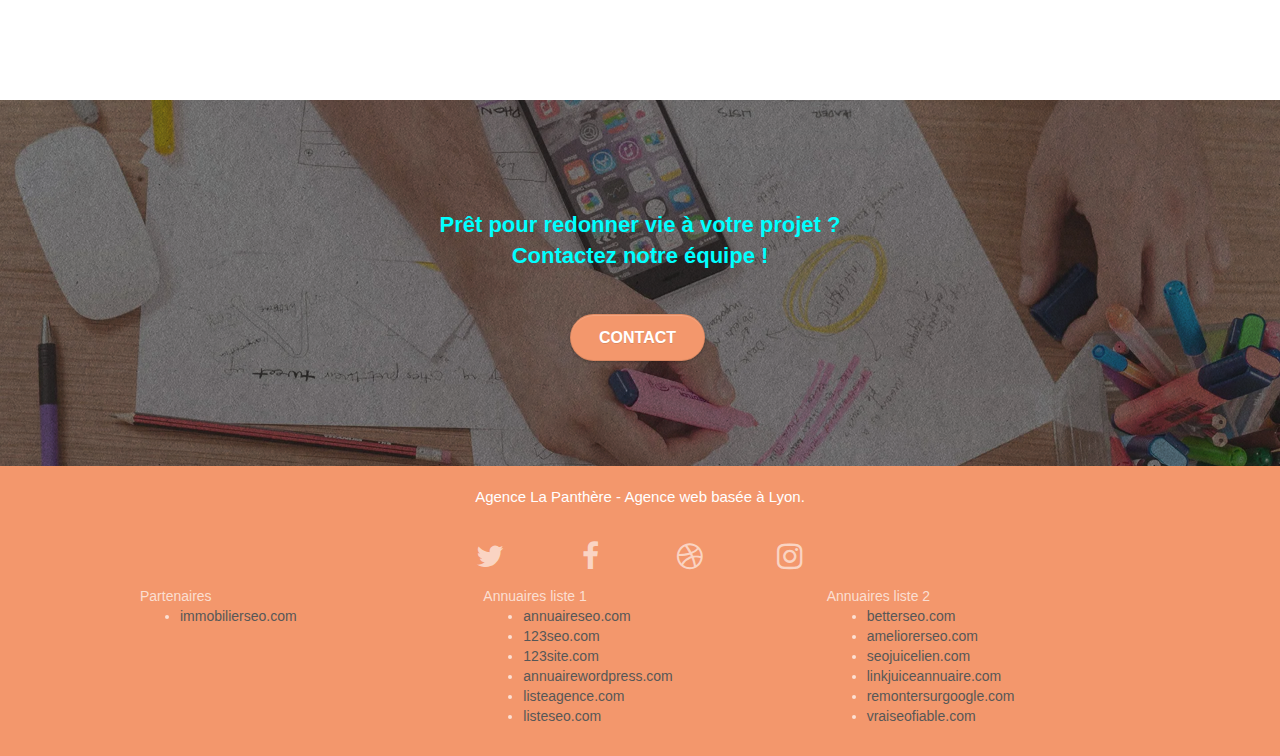
==== commit f586b930: "third commit" ====
--- a/index.html
+++ b/index.html
@@ -4,7 +4,7 @@
 <head>
 	<meta charset="utf-8">
 	<meta name="keywords"
-		content="seo, google, site web, site internet, agence design paris, agence design, agence design,agence design,agence design,agence design,agence design,agence design,agence design,agence design">
+		content="seo, google, site web, site internet, agence design paris">
 	<meta name="description" content="agence la panthere">
 	<meta name="viewport" content="width=device-width, initial-scale=1.0, viewport-fit=cover">
 	<link rel="shortcut icon" type="image/png" href="favicon.jpg">
@@ -215,7 +215,7 @@
 					<div class="col-sm-6">
 						<a href="#" data-lightbox="img/3.png" data-gallery-id="gallery-1"
 							data-caption="Création d'un site internet pour un voyageur" data-frame="snapshot-lb"><img
-								src="img/3.png" class="img-responsive portfolio-thumb"
+								src="img/3.png" class="img-responsive portfolio-thumb width-img"
 								alt="paris web design logo agence web meilleure agence, Création d'un site web pour voyageur" /></a>
 						<h3 class="mg-md text-center">
 							Création d'un site internet pour un voyageur
@@ -228,7 +228,7 @@
 					<div class="col-sm-6">
 						<a href="#" data-lightbox="img/4.png" data-gallery-id="gallery-1"
 							data-caption="Conception d'un site pour une agence de mariage" data-frame="snapshot-lb"><img
-								src="img/4.png" class="img-responsive portfolio-thumb"
+								src="img/4.png" class="img-responsive portfolio-thumb width-img"
 								alt="paris web design logo agence web meilleure agence, Création d'un site web pour agence de mariage" /></a>
 						<h3 class="mg-md text-center">
 							Conception d'un site pour une agence de mariage
@@ -247,7 +247,7 @@
 		<div class="bloc bgc-dark-slate-blue bg-banniere d-bloc bloc-bg-texture texture-paper" id="bloc-5-cta">
 			<div class="container bloc-lg">
 				<div class="row">
-					<h2 class="mg-md text-center tc-white">
+					<h2 class="mg-md text-center tc-white z-index">
 						<strong>Prêt pour redonner vie à votre projet ?<br>Contactez notre équipe !</strong>
 					</h2>
 					<div class="col-sm-12 text-center">
@@ -262,28 +262,28 @@
 		<!-- Footer - bloc-8 -->
 		<div class="bloc bgc-atomic-tangerine d-bloc" id="bloc-8">
 			<div class="container bloc-sm">
-				<div class="row">
+				<div class="row ">
 					<div class="col-sm-12">
 						<p class="text-center white min-font-size">
 							Agence La Panthère - Agence web basée à Lyon.<br>
 						</p>
-						<div class="row row-no-gutters social">
-							<div class="col-sm-3">
+						<div class="row row-no-gutters social flex-row">
+							<div class="col-sm-3 width-social-networks">
 								<div class="text-center ">
 									<a class="social min-icon-size" href="http://twitter.com"><i class="fa fa-twitter icon-md icon-size"></i></a>
 								</div>
 							</div>
-							<div class="col-sm-3">
+							<div class="col-sm-3 width-social-networks">
 								<div class="text-center">
 									<a class="social min-icon-size" href="http://facebook.com"><span class="fa fa-facebook icon-md"></span></a>
 								</div>
 							</div>
-							<div class="col-sm-3">
+							<div class="col-sm-3 width-social-networks">
 								<div class="text-center">
 									<a class="social min-icon-size" href="http://dribbble.com"><span class="fa fa-dribbble icon-md"></span></a>
 								</div>
 							</div>
-							<div class="col-sm-3">
+							<div class="col-sm-3 width-social-networks">
 								<div class="text-center">
 									<a class="social min-icon-size" href="http://instagram.com"><span
 											class="fa fa-instagram icon-md"></span></a>
--- a/style.css
+++ b/style.css
@@ -276,6 +276,7 @@
 .row-no-gutters {
     margin-right: 0;
     margin-left: 0;
+
 }
 
 .row.row-no-gutters>[class^="col-"],
@@ -787,7 +788,7 @@
 }
 
 .tc-white {
-    color: #00fb04 !important;
+    color: cyan !important;
 }
 
 .btn-atomic-tangerine {
@@ -825,16 +826,13 @@
     background-image: url("img/dots-bg.png");
 }
 
-.bg-lines-h2-bg {
-    background-image: url("img/lines-h2-bg.png");
-}
 
 .bg-banniere {
-    background-image: url("img/agence-la-panthere.jpg");
+    background-image: url("img/agence-la-panthere.webp");
 }
 
 .bg-presentation {
-    background-image: url("img/image-de-presentation.png");
+    background-image: url("img/image-de-presentation.webp");
 }
 
 
@@ -864,13 +862,13 @@
     }
 }
 
-@media only screen and (min-device-width: 768px) and (max-device-width: 1024px) and (orientation: landscape) {
+@media only screen and (min-width: 768px) and (max-width: 1024px) and (orientation: landscape) {
     .b-parallax {
         background-attachment: scroll;
     }
 }
 
-@media only screen and (min-device-width: 1024px) and (max-device-width: 1366px) and (-webkit-min-device-pixel-ratio: 1.5) {
+@media only screen and (min-width: 1024px) and (max-width: 1366px) and (-webkit-min-device-pixel-ratio: 1.5) {
     .b-parallax {
         background-attachment: scroll;
     }
@@ -892,8 +890,8 @@
     }
 
     .bloc {
-        padding-left: constant(safe-area-inset-left);
-        padding-right: constant(safe-area-inset-right);
+        padding-left: 10px;
+        padding-right: 10px;
     }
 
     .bloc-group,
@@ -905,8 +903,7 @@
     .bloc-fill-screen .fill-bloc-top-edge,
     .bloc-fill-screen .fill-bloc-bottom-edge {
         padding: 0 20px;
-        padding-left: constant(safe-area-inset-left);
-        padding-right: constant(safe-area-inset-right);
+        
     }
 }
 
@@ -1104,4 +1101,22 @@
 
 .min-icon-size {
     font-size: 48px;
+}
+
+.width-img {
+    width: 100%;
+}
+
+.flex-row {
+    display: flex;
+    flex-direction: row;
+}
+
+.width-social-networks {
+    width: 25%;
+}
+
+.z-index {
+    position: relative;
+    z-index: 2;
 }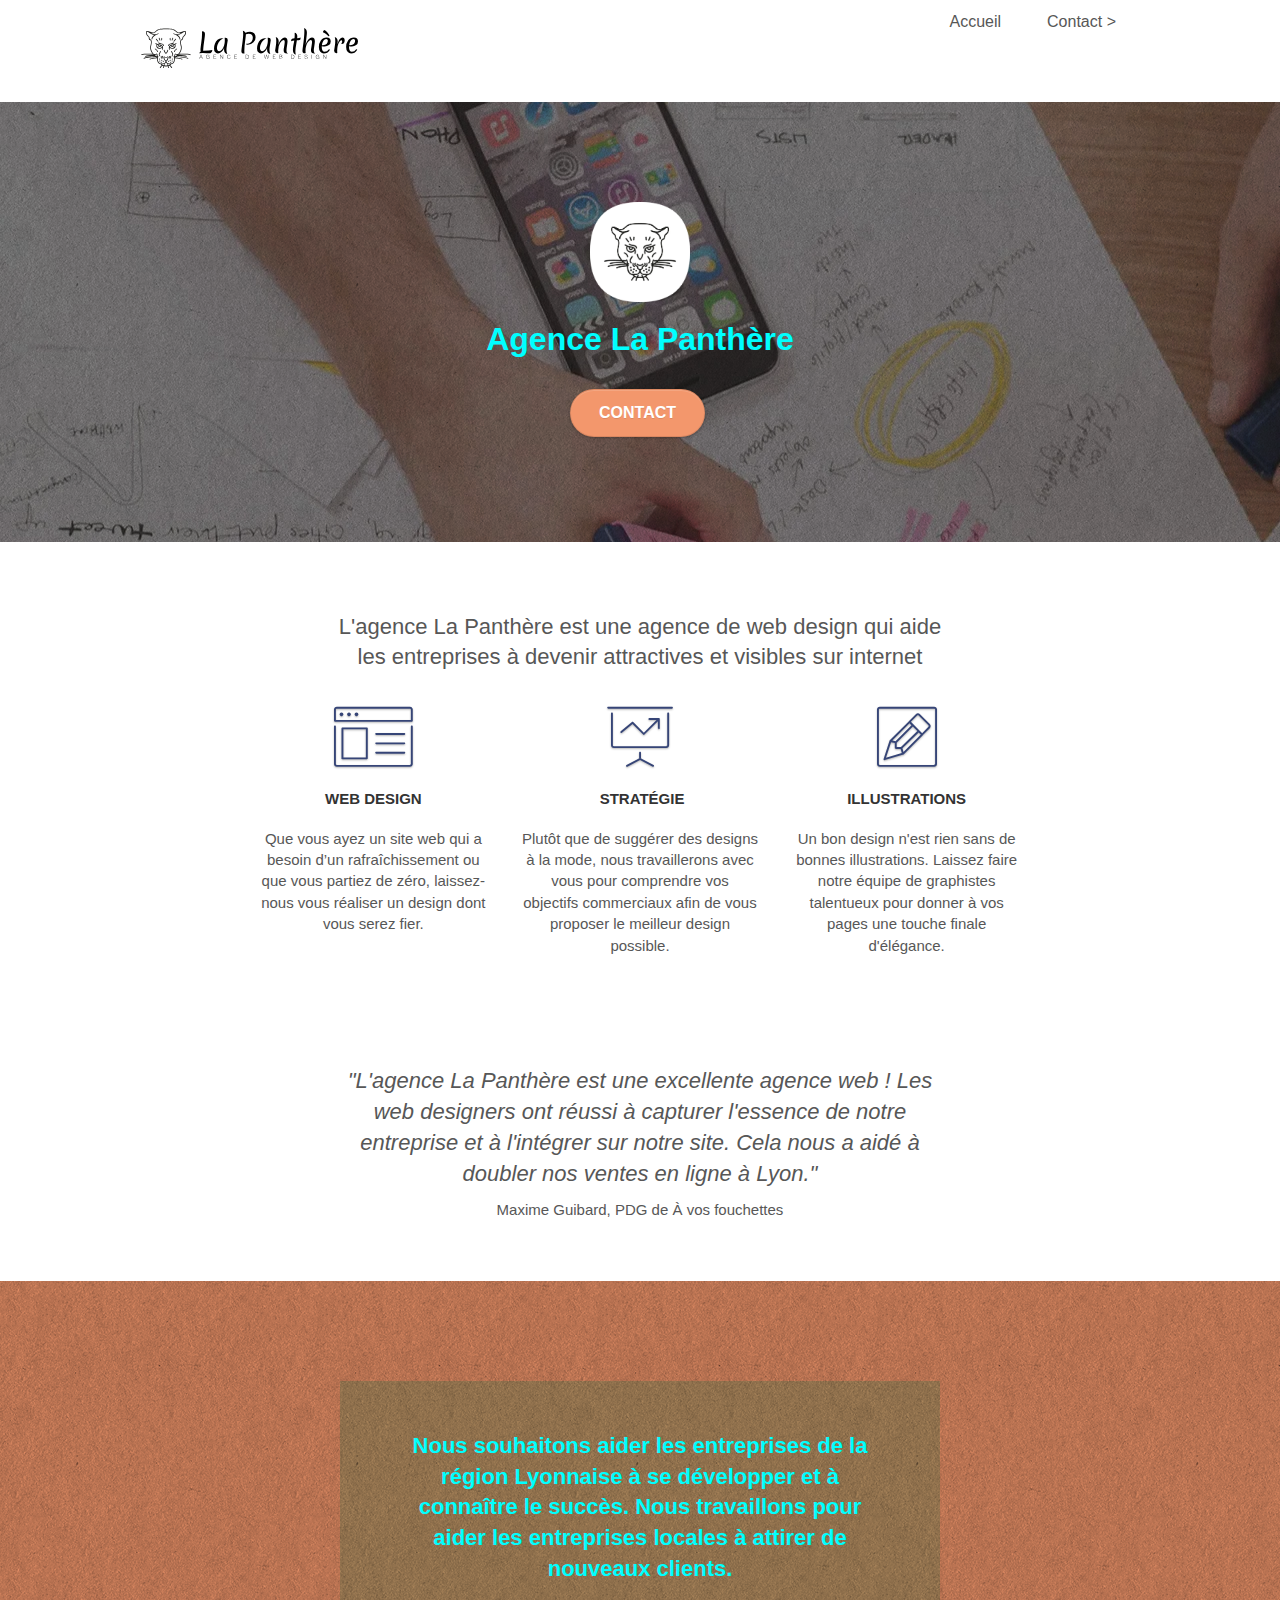
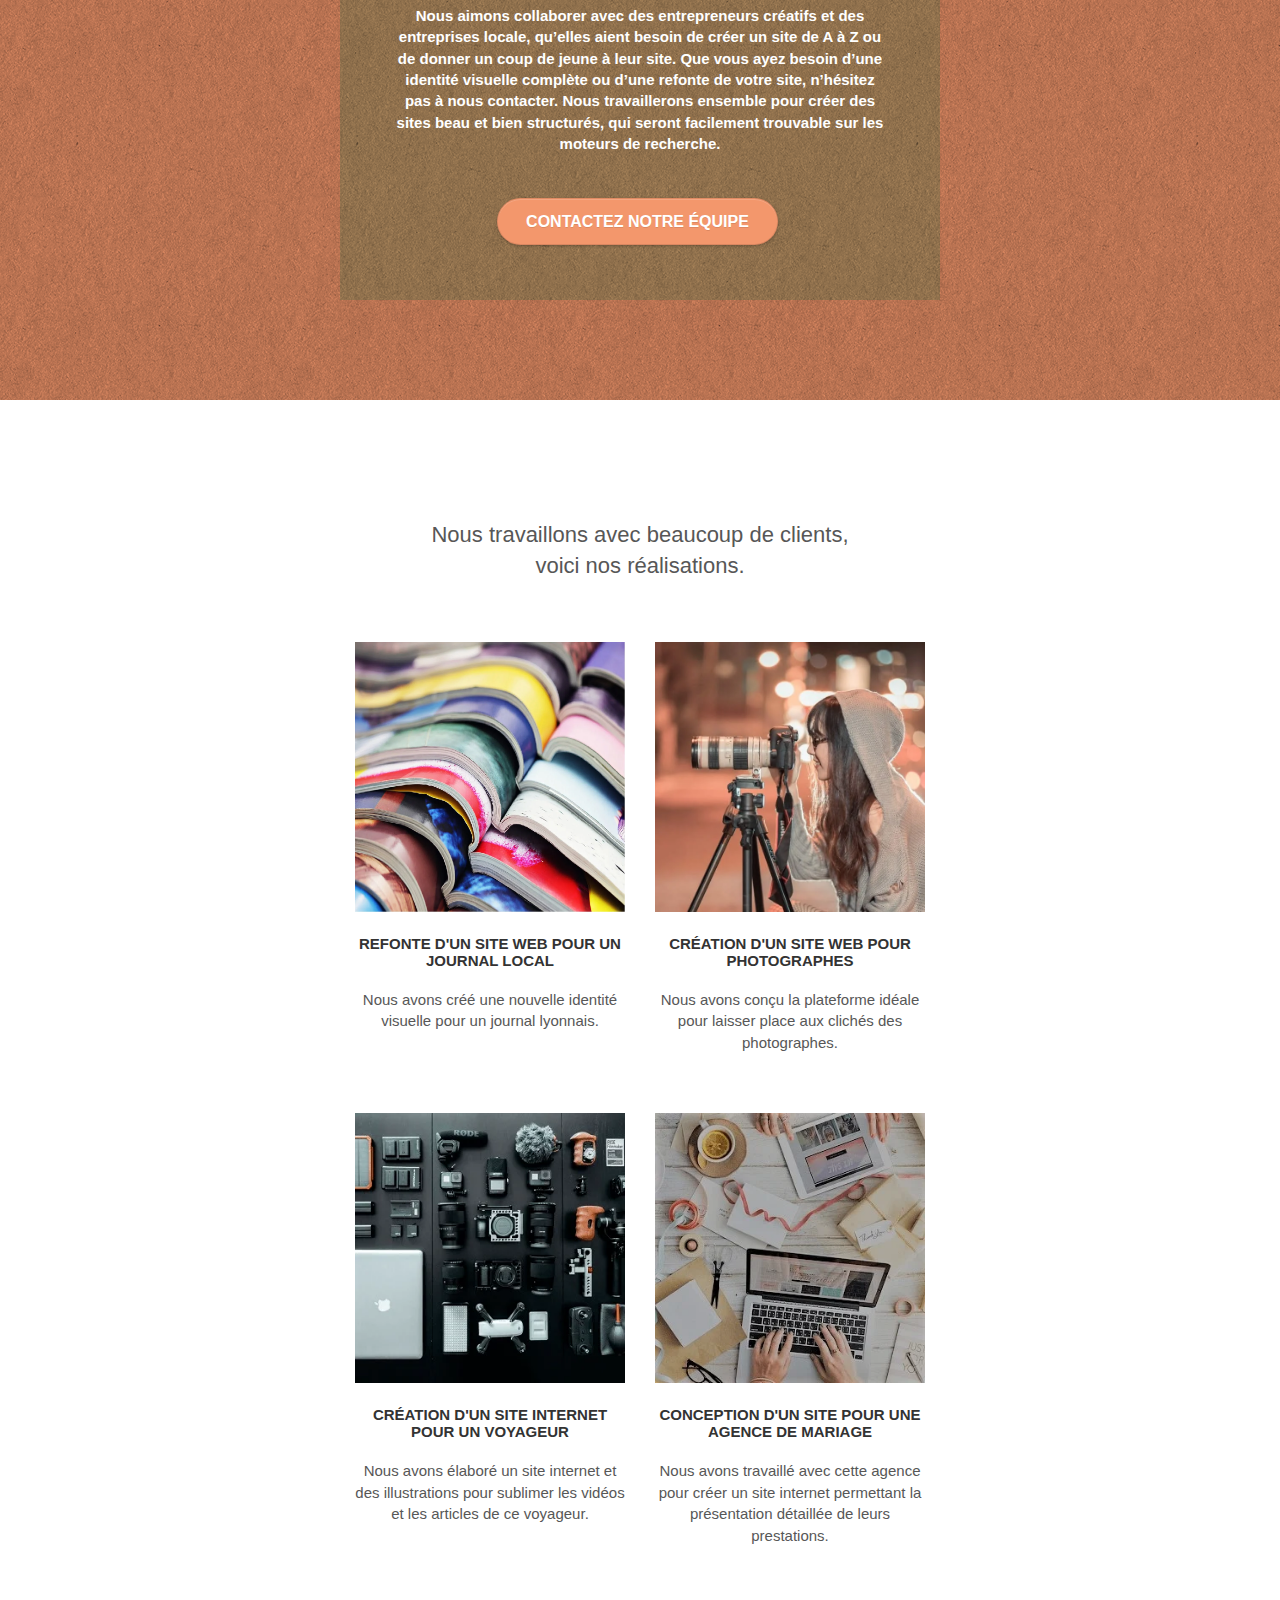
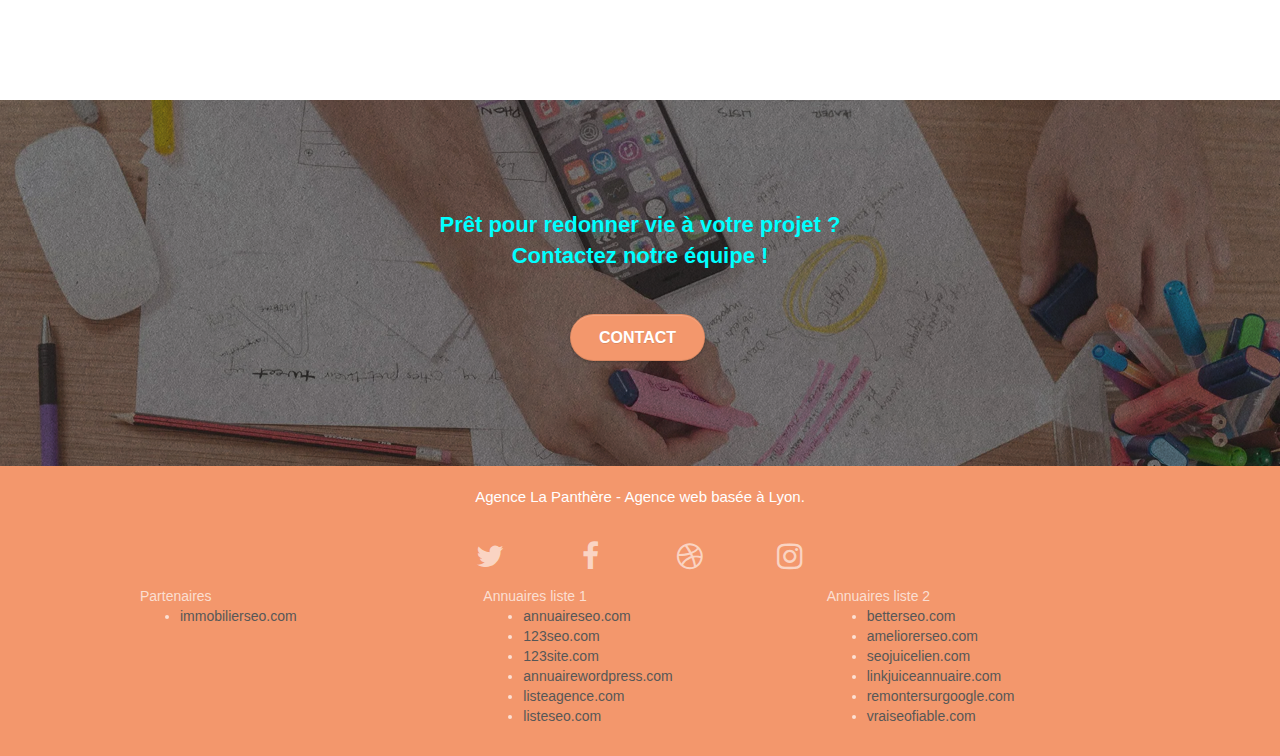
==== commit 280d82ca: "third commit" ====
--- a/index.html
+++ b/index.html
@@ -42,7 +42,7 @@
 					<div class="navbar-header">
 
 						<a class="navbar-brand" href="index.html"><img src="img/agence-la-panthere-monochrome.svg"
-								alt="paris web design logo agence web meilleure agence" height="40" /></a>
+								alt="logo de l'agence La Panthère" height="40" /></a>
 
 						<button id="nav-toggle" type="button" class="ui-navbar-toggle navbar-toggle"
 							data-toggle="collapse" data-target=".navbar-1">
@@ -73,8 +73,8 @@
 			<div class="container bloc-lg">
 				<div class="row tight-width-whitespace">
 					<div class="col-sm-12">
-						<img src="img/logo.png" class="center-block image-resize-mode" width="100"
-							alt="Agence La Panthère, agence web paris, création logo paris" />
+						<img src="img/logo.webp" class="center-block image-resize-mode" width="100"
+							alt="logo de l'agence La Panthère" />
 						<h1 class="text-center hero-bloc-text tc-white ">
 							<strong>Agence La Panthère</strong>
 						</h1>
@@ -186,10 +186,10 @@
 				</div>
 				<div class="row tight-width-whitespace portfolio-row">
 					<div class="col-sm-6">
-						<a href="#" data-lightbox="img/1.jpg" data-gallery-id="gallery-1"
+						<a href="#" data-lightbox="img/1.webp" data-gallery-id="gallery-1"
 							data-caption="Refonte d'un site web pour un journal local" data-frame="snapshot-lb"><img
-								src="img/1.jpg"
-								alt="paris web design logo agence web meilleure agence et refonte site web journal"
+								src="img/1.webp"
+								alt="Illustration métaphorique de la refonte d'un site"
 								class="img-responsive portfolio-thumb" /></a>
 						<h3 class="mg-md text-center">
 							Refonte d'un site web pour un journal local
@@ -199,10 +199,10 @@
 						</p>
 					</div>
 					<div class="col-sm-6">
-						<a href="#" data-lightbox="img/2.jpg" data-gallery-id="gallery-1"
+						<a href="#" data-lightbox="img/2.webp" data-gallery-id="gallery-1"
 							data-caption="Création d'un site web pour photographes" data-frame="snapshot-lb"><img
-								src="img/2.jpg" class="img-responsive portfolio-thumb"
-								alt="paris web design logo agence web meilleure agence, Création d'un site web pour photographes" /></a>
+								src="img/2.webp" class="img-responsive portfolio-thumb"
+								alt="Photographe réalisant une photographie" /></a>
 						<h3 class="mg-md text-center">
 							Création d'un site web pour photographes
 						</h3>
@@ -213,10 +213,10 @@
 				</div>
 				<div class="row tight-width-whitespace portfolio-row">
 					<div class="col-sm-6">
-						<a href="#" data-lightbox="img/3.png" data-gallery-id="gallery-1"
+						<a href="#" data-lightbox="img/3.webp" data-gallery-id="gallery-1"
 							data-caption="Création d'un site internet pour un voyageur" data-frame="snapshot-lb"><img
-								src="img/3.png" class="img-responsive portfolio-thumb width-img"
-								alt="paris web design logo agence web meilleure agence, Création d'un site web pour voyageur" /></a>
+								src="img/3.webp" class="img-responsive portfolio-thumb width-img"
+								alt="Panoplie de différents outils médiatiques" /></a>
 						<h3 class="mg-md text-center">
 							Création d'un site internet pour un voyageur
 						</h3>
@@ -226,10 +226,10 @@
 						</p>
 					</div>
 					<div class="col-sm-6">
-						<a href="#" data-lightbox="img/4.png" data-gallery-id="gallery-1"
+						<a href="#" data-lightbox="img/4.webp" data-gallery-id="gallery-1"
 							data-caption="Conception d'un site pour une agence de mariage" data-frame="snapshot-lb"><img
-								src="img/4.png" class="img-responsive portfolio-thumb width-img"
-								alt="paris web design logo agence web meilleure agence, Création d'un site web pour agence de mariage" /></a>
+								src="img/4.webp" class="img-responsive portfolio-thumb width-img"
+								alt="Illustration d'un des bureaux de notre agence" /></a>
 						<h3 class="mg-md text-center">
 							Conception d'un site pour une agence de mariage
 						</h3>
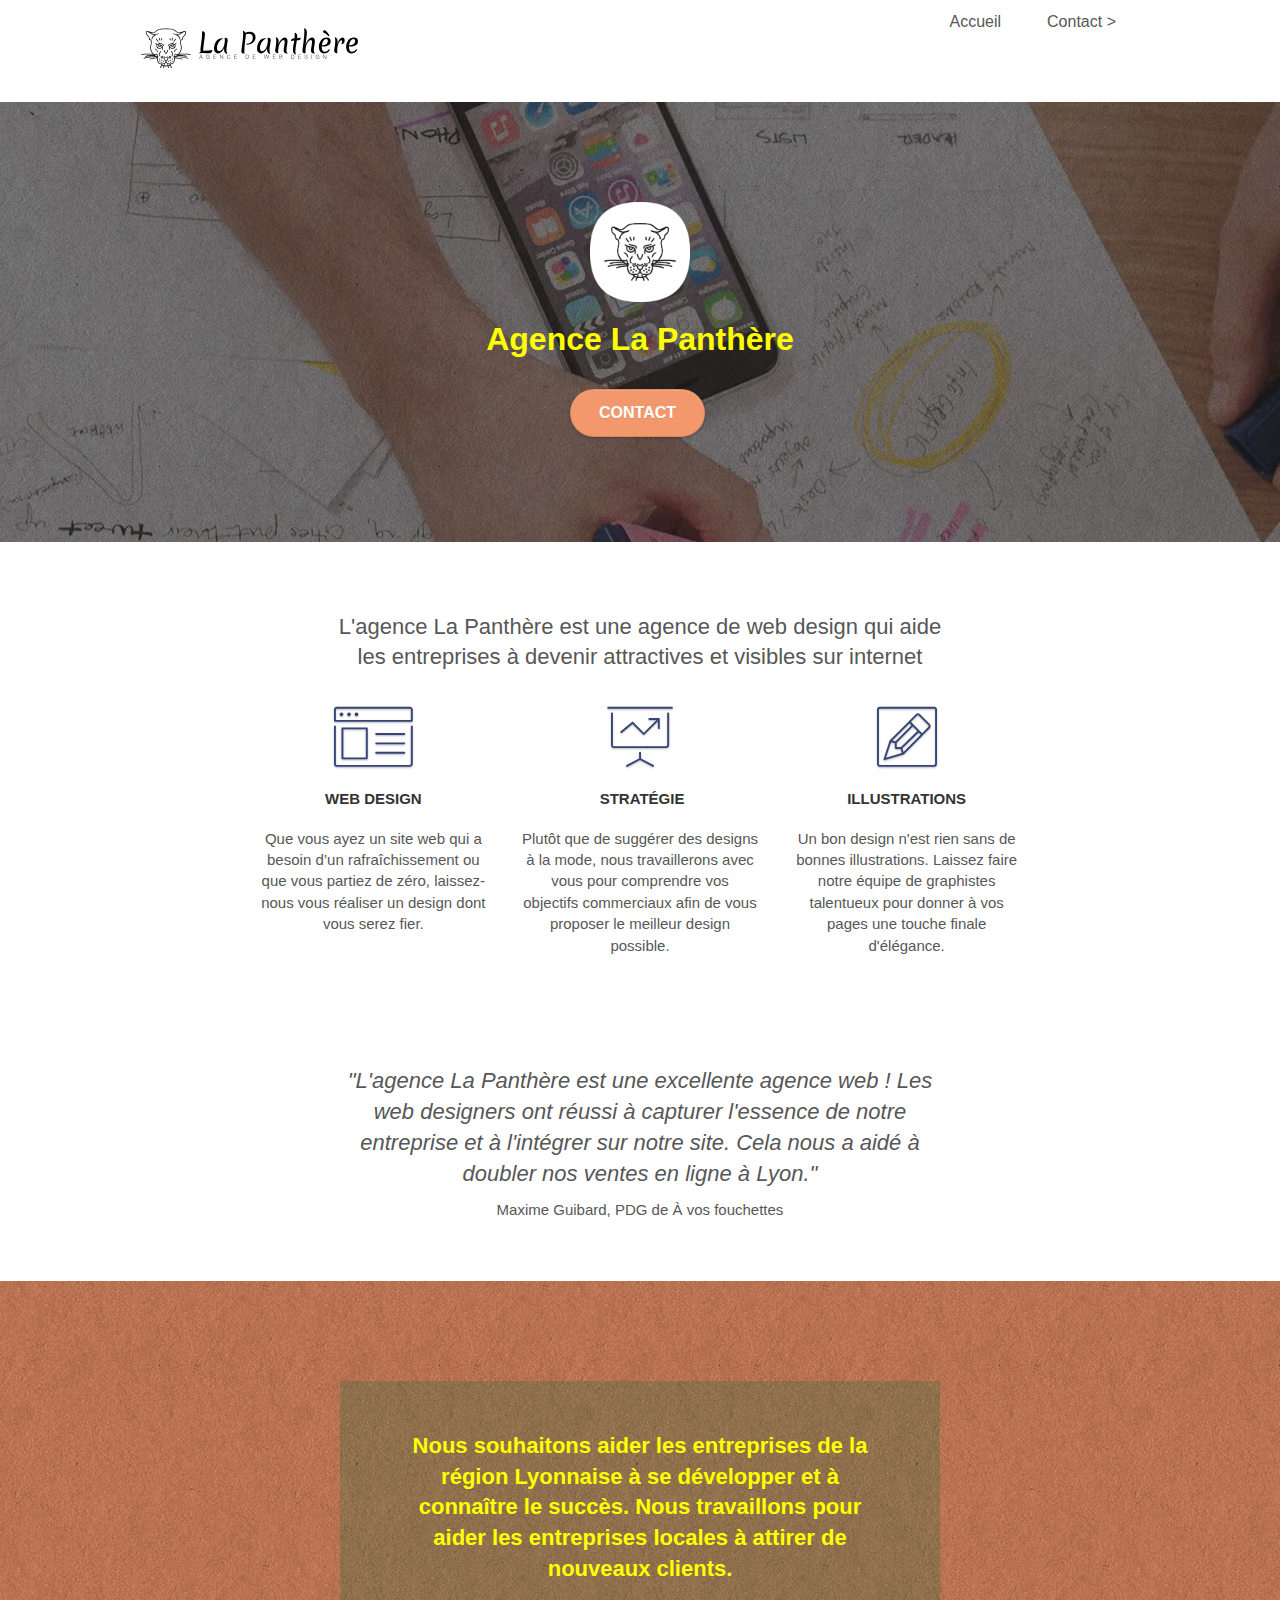
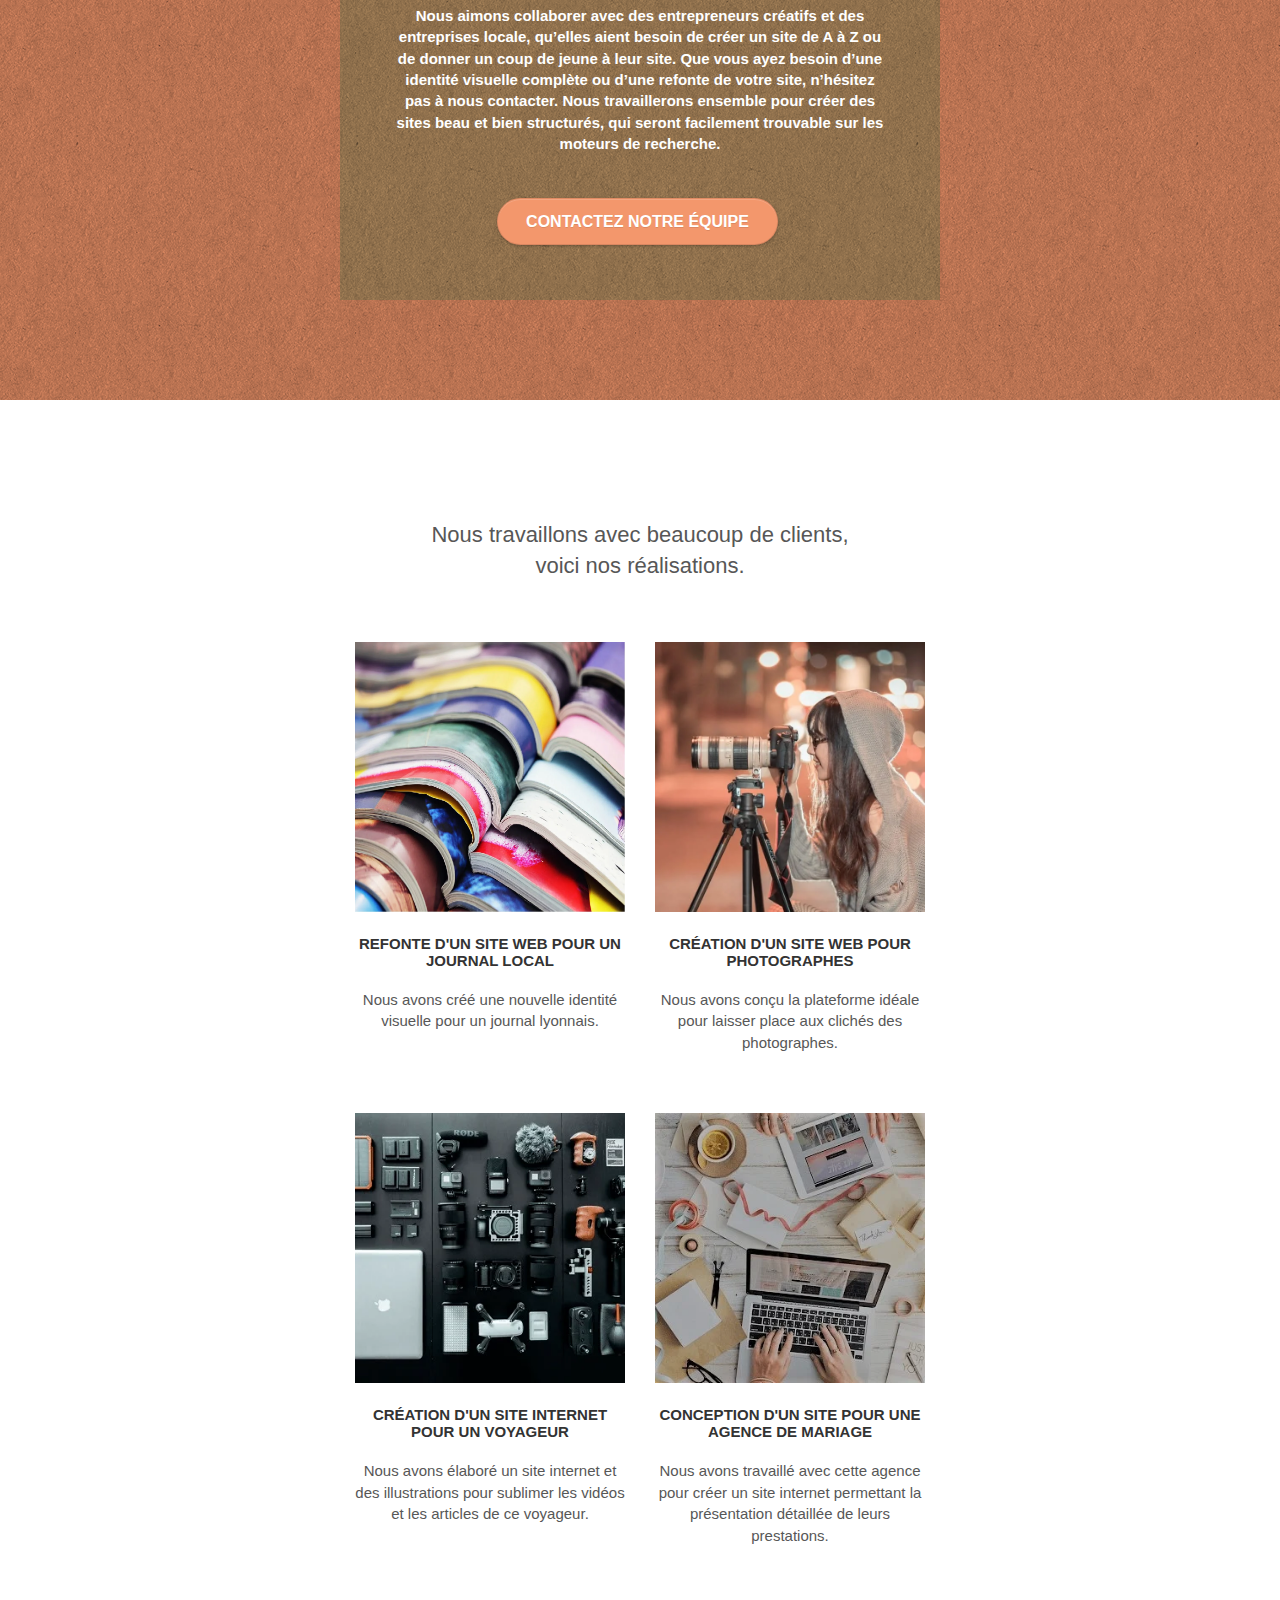
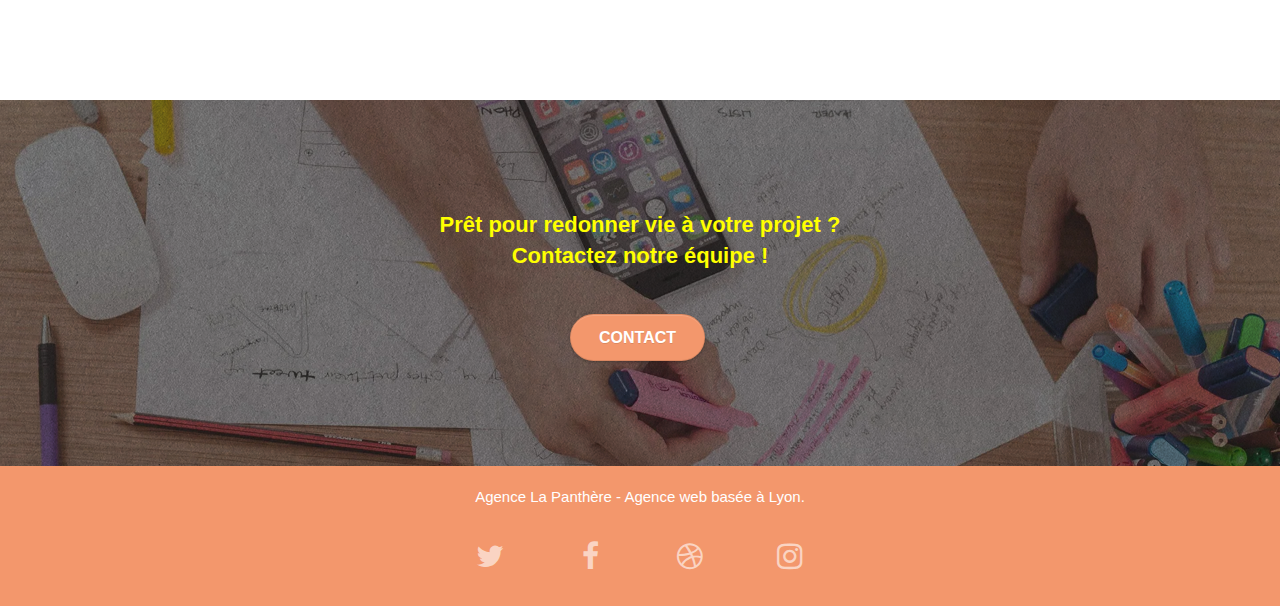
==== commit 526ccc76: "fix error" ====
--- a/index.html
+++ b/index.html
@@ -291,42 +291,8 @@
 							</div>
 
 						</div>
-						<div class="row">
-							<div class="col-sm-4">
-								Partenaires
-								<ul>
-									<li><a class="min-links-size" href="http://immobilierseo.com">immobilierseo.com</a></li>
-								</ul>
-							</div>
-							<div class="col-sm-4">
-								Annuaires liste 1
-								<ul>
-									
-									<li><a class="min-links-size" href="http://annuaireseo.com">annuaireseo.com</a></li>
-									
-									<li><a class="min-links-size" href="http://123seoture.com">123seo.com</a></li>
-									<li><a class="min-links-size" href="http://123site.com">123site.com</a></li>
-									<li><a class="min-links-size" href="http://annuairewordpress.com">annuairewordpress.com</a></li>
-									<li><a class="min-links-size" href="http://listeagence.com">listeagence.com</a></li>
-									
-									<li><a class="min-links-size" href="http://listeseo.com">listeseo.com</a></li>
-								</ul>
-							</div>
-							<div class="col-sm-4">
-								Annuaires liste 2
-								<ul>
-									<li><a  class="min-links-size" href="http://betterseo.com">betterseo.com</a></li>
-									<li><a class="min-links-size" href="http://ameliorerseo.com">ameliorerseo.com</a></li>
-									<li><a class="min-links-size" href="http://seojuicelien.com">seojuicelien.com</a></li>
-									
-									
-									
-									<li><a class="min-links-size" href="http://linkjuiceannuaire.com">linkjuiceannuaire.com</a></li>
-									<li><a class="min-links-size" href="http://remontersurgoogle.com">remontersurgoogle.com</a></li>
-									<li><a class="min-links-size" href="http://vraiseofiable.com">vraiseofiable.com</a></li>
-								</ul>
-							</div>
-						</div>
+
+						
 					</div>
 				</div>
 			</div>
--- a/style.css
+++ b/style.css
@@ -788,7 +788,7 @@
 }
 
 .tc-white {
-    color: cyan !important;
+    color: yellow !important;
 }
 
 .btn-atomic-tangerine {
